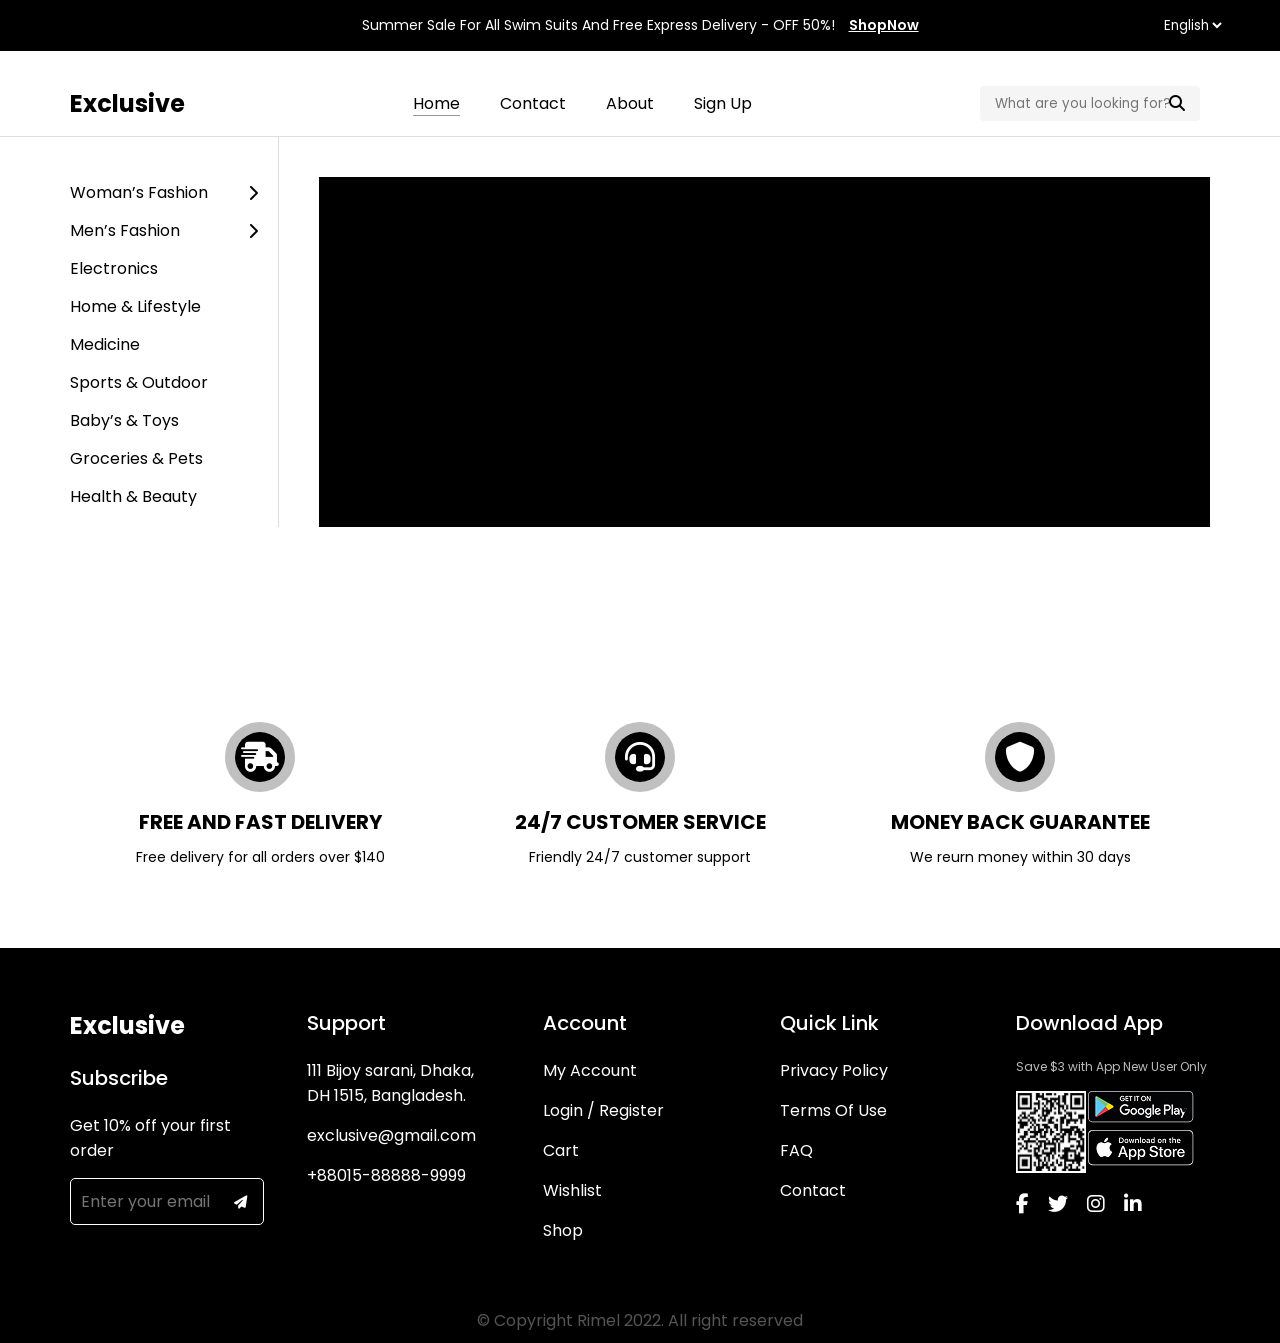
==== index.html @ 8e1d3680 "hero" ====
<!DOCTYPE html>
<html lang="en">
<head>
    <meta charset="UTF-8">
    <meta name="viewport" content="width=device-width, initial-scale=1.0">
    <title>E-Commerce</title>
    <link rel="stylesheet" href="home/home.css">
    <!-- header , footer -->
    <link rel="stylesheet" href="../header/header.css">
    <link rel="stylesheet" href="../footer/footer.css">
    <!-- Font  -->
    <link rel="preconnect" href="https://fonts.googleapis.com">
    <link rel="preconnect" href="https://fonts.gstatic.com" crossorigin>
    <link
        href="https://fonts.googleapis.com/css2?family=Poppins:ital,wght@0,100;0,200;0,300;0,400;0,500;0,600;0,700;0,800;0,900;1,100;1,200;1,300;1,400;1,500;1,600;1,700;1,800;1,900&display=swap"
        rel="stylesheet">
    <!-- font awesome  -->
    <link rel="stylesheet" href="https://cdnjs.cloudflare.com/ajax/libs/font-awesome/6.5.0/css/all.min.css">
</head>
<body>
    <div id="header"></div>

    <section id="hero">
        <div class="container">
            <ul class="side">
                <li><a href="#">Woman’s Fashion<i class="fas fa-chevron-right"></i></a></li>
                <li><a href="#">Men’s Fashion<i class="fas fa-chevron-right"></i></a></li>
                <li><a href="#">Electronics</a></li>
                <li><a href="#">Home & Lifestyle</a></li>
                <li><a href="#">Medicine</a></li>
                <li><a href="#">Sports & Outdoor</a></li>
                <li><a href="#">Baby’s & Toys</a></li>
                <li><a href="#">Groceries & Pets</a></li>
                <li><a href="#">Health & Beauty</a></li>
            </ul>
            <div class="hero-image">
                <div class="hero-slider" id="hero-slider"></div>
                <div class="hero-dots" id="hero-dots">
                    <!-- <span class="dot active"></span>
                    <span class="dot"></span>
                    <span class="dot"></span>
                    <span class="dot"></span>
                    <span class="dot"></span> -->
                </div>
            </div>
        </div>
    </section>







    <section id="features">
        <div class="container">
            <div class="feature">
                <div class="feature-image">
                    <i class="fa-solid fa-truck-fast"></i>
                </div>
                <div class="feature-text">
                    <h4>FREE AND FAST DELIVERY</h4>
                    <p>Free delivery for all orders over $140</p>
                </div>
            </div>
            <div class="feature">
                <div class="feature-image">
                    <i class="fa-solid fa-headset"></i>
                </div>
                <div class="feature-text">
                    <h4>24/7 CUSTOMER SERVICE</h4>
                    <p>Friendly 24/7 customer support</p>
                </div>
            </div>
            <div class="feature">
                <div class="feature-image">
                    <i class="fa-solid fa-shield"></i>
                </div>
                <div class="feature-text">
                    <h4>MONEY BACK GUARANTEE</h4>
                    <p>We reurn money within 30 days</p>
                </div>
            </div>
        </div>
    </section>

    <div id="footer"></div>
    
    <script src="home/home.js"></script>
    <!-- header , footer -->
    <script src="js/components.js"></script>
</body>
</html>
---- home/home.css ----
* {
    padding: 0;
    margin: 0;
    box-sizing: border-box;
    font-family: "Poppins", sans-serif;
}
.container {
    padding: 0 15px;
    margin: 0 auto;
}
/* small  */
@media (min-width:768px) {
    .container {
        width: 750px;
    }
}
/* medium  */
@media (min-width:992px) {
    .container {
        width: 970px;
    }
}
/* large  */
@media (min-width:1200px) {
    .container {
        width: 1170px;
    }
}


/* hero =========================================================================  */

#hero .container{
    display: flex;
    padding-bottom: 100px;
}

/* side  */

#hero .container .side{
    list-style: none;
    padding-top: 30px;
    padding-right:70px ;
    border-right: 1px solid #ddd;
    position: relative;
}
#hero .container .side li{
    margin: 13px 0;
}
#hero .container .side a{
    text-decoration: none;
    color: #000;
    display: flex;
    align-items: center;
}
#hero .container .side a i{
    position: absolute;
    right: 20px;
}#hero .container .side a:hover{
    color: #DB4444;
}

/* image  */

#hero .container .hero-image{
    flex: 1;
    margin-left:40px ;
    margin-top:40px ;
    position: relative;
    overflow: hidden;
    background: #000;
}
#hero .container .hero-image .hero-slider{
    display: flex;
    transition: transform 1s ease;
    height: 350px;
}
#hero .container .hero-image .hero-slider .hero-slide{
    min-width: 100%;
    position: relative;
    display: flex;
    align-items: center;
    justify-content: space-between;
    padding: 40px 60px;
    overflow: hidden;
}
#hero .container .hero-image .hero-slider .hero-slide img{
    position: absolute;
    right: 0;
    top: 0;
    height: 100%;
    width: 55%;
}
.hero-slide-content {
    color: #fff;
    max-width: 45%;
}
.hero-slide-content .brand {
    font-size: 14px;
    margin-bottom: 16px;
}
.hero-slide-content h2 {
    font-size: 42px;
    font-weight: 600;
    line-height: 1.2;
    margin-bottom: 24px;
}
.hero-slide-content a {
    display: inline-flex;
    align-items: center;
    gap: 8px;
    color: #fff;
    text-decoration: none;
    font-size: 16px;
    border-bottom: 2px solid #fff;
    padding-bottom: 4px;
    transition: opacity 0.2s;
}
.hero-slide-content a:hover {
    opacity: 0.8;
}
/* dots  */
#hero .container .hero-image .hero-dots{
    display: flex;
    position: absolute;
    bottom: 16px;
    left: 50%;
    transform: translateX(-50%);
}
#hero .container .hero-image .hero-dots span{
    display: block;
    width: 12px;
    height: 12px;
    background-color: #aaa;
    border-radius: 50%;
    margin: 0 5px;
    cursor: pointer;
}
#hero .container .hero-image .hero-dots span.active{
    transform: scale(1.2);
    background-color: #DB4444;
    border: 2px solid #fff;
}
@media (max-width: 992px) {
    .side {
        display: none;
    }
    #hero .container .hero-image{
        margin-left: 0;
    }
}

@media (max-width: 768px) {
    .hero-slide-content h2 {
        font-size: 28px;
    }
}



/* features ========================================================== */
#features .container {
    display: flex;
    justify-content: space-around;
    align-items: center;
    flex-wrap: wrap;
    padding-top: 60px;
    padding-bottom: 60px;
}

#features .container .feature {
    flex-basis: 310px;
    text-align: center;
    padding: 20px;
    border-radius: 5px;
    min-width: 301px;
}

#features .container .feature .feature-image {
    background-color: #000;
    width: 50px;
    height: 50px;
    margin: 25px auto;
    border-radius: 50%;
    display: flex;
    justify-content: center;
    align-items: center;
    outline: 10px solid rgba(47, 46, 48, 0.3);
}

#features .container .feature .feature-image i {
    font-size: 30px;
    color: #fff;
}

#features .container .feature .feature-text h4 {
    font-size: 20px;
    margin: 10px 0;
}

#features .container .feature .feature-text p {
    font-size: 14px;
}

@media (max-width:992px) {
    #features .container .feature {
        margin-bottom: 40px;
    }
}

@media (max-width:768px) {
    #features .container {
        flex-direction: column;
    }

    #features .container .feature {
        flex-basis: 200px;
        padding: 0;
    }
}
---- header/header.css ----
header{
    border-bottom: 1px solid #ddd ;
}
header .top {
    background-color: #000;
    color: #fff;
}
header .top .container{
    display: flex;
    align-items: center;
    justify-content: center;
    padding: 15px 0;
    position: relative;
}
header .top .container p{
    font-size: 14px;
}
header .top .container p a{
    color: #fff;
    font-weight: 600;
    margin-left: 10px;
}
header .top .container select{
    position: absolute;
    right: 0;
    color: #fff;
    background-color: transparent;
    border: none;
    outline: none;
    cursor: pointer;
}
header .top .container select option{
    color: #000;
}

/* bottom head  */

header .head .container{
    display: flex;
    justify-content: space-between;
    align-items: center;
    margin-top: 35px ;
    margin-bottom: 15px ;
}
header .head .container .logo{
    font-size: 24px;
    font-weight: 700;
    text-decoration: none;
    color: #000;
}

/* nav  */

header .head .container nav ul{
    display: flex;
    list-style: none;
}
header .head .container nav ul li a{
    margin: 0 20px;
    color: #000;
    text-decoration: none;
}
header .head .container nav ul li a:hover{
    color: #DB4444;
}
header .head .container nav ul li a.active{
    border-bottom: 1px solid #999;
}

/* items  */

header .head .container .items{
    display: flex;
    align-items: center;
}

header .head .container .items .search{
    display: flex;
    align-items: center;
    background-color: #f5f5f5;
    border-radius: 4px;
    padding: 5px 15px;
    width: 220px;
    margin-right: 10px;
}
header .head .container .items .search input{
    background-color: transparent;
    border: none;
    outline: none;
    width: 100%;
}
header .head .container .items .search a{
    color: #000;
}

header .head .container .items .head-icons{
    display: flex;
    align-items: center;
}
header .head .container .items .head-icons a{
    text-decoration: none;
}
header .head .container .items .head-icons i{
    color: #000;
    margin-left: 20px;
    font-size: 20px;
    cursor: pointer;
}
header .head .container .items .head-icons i:hover{
    color: #DB4444;
}
header .head .container .items .head-icons span{
    display: block;
    width: 15px;
    height: 15px;
    background-color: #DB4444;
    border-radius: 50%;
    font-size: 12px;
    color: #fff;
    text-align: center;
    line-height: 15px;
    position: absolute;
    top: -8px;
    right: -8px;
}
header .head .container .items .head-icons .favorite-icon{
    position: relative;
}
header .head .container .items .head-icons .cart-icon{
    position: relative;
}
header .head .container .items .head-icons .profile-icon{
    position: relative;
}
header .head .container .items .head-icons .profile-icon .profile-dropdown{
    display: none;
    background-color:rgba(0, 0, 0, 0.65);
    backdrop-filter: blur(4px);
    position: absolute;
    top: 100%;
    right: 0px;
    width: 250px;
    padding: 20px 0;
    border-radius: 10px;
    z-index: 5;
}
header .head .container .items .head-icons .profile-icon:hover .profile-dropdown{
    display: block;
}
header .head .container .items .head-icons .profile-icon > a i{
    height: 40px;
    width: 40px;
    display: flex;
    justify-content: center;
    align-items: center;
}
header .head .container .items .head-icons .profile-icon:hover > a i , header .head .container .items .head-icons .profile-icon > a.active i {
    color: #fff;
    background-color: #DB4444;
    border-radius: 50%;
    font-size:15px;
}
header .head .container .items .head-icons .profile-icon .profile-dropdown a{
    display: flex;
    align-items: center;
    color: #fff;
    font-size: 14px;
    padding: 10px 16px;
}
header .head .container .items .head-icons .profile-icon .profile-dropdown a:hover{
    background: rgba(255, 255, 255, 0.1);
}
header .head .container .items .head-icons .profile-icon .profile-dropdown a i{
    color: #fff;
    margin-right: 10px;
}

/* phone  */

header .phone{
    position: relative;
}
header .hamburger {
    display: none;
    background: none;
    border: none;
    font-size: 22px;
    cursor: pointer;
    color: #333;
    margin-left: 10px;
}
header .mobile-menu{
    display: none;
    position: absolute;
    right: 0;
    background-color: rgba(0, 0, 0, 0.7);
    backdrop-filter: blur(4px);
    border-radius: 10px;
    padding: 16px 0px;
    z-index: 5;
}
header .mobile-menu li:hover{
    background: rgba(255, 255, 255, 0.1);
}
header .mobile-menu ul{
    list-style: none;
}
header .mobile-menu ul li a{
    padding: 0 20px;
    color: #fff;
    font-weight: 300;
    text-decoration: none;
}
header .mobile-menu.open {
    display: block;
}

@media (max-width:992px) {
    header .head .container nav ul li a{
        margin: 0 10px;
        font-size: 14px;
    }
    header .head .container .items .search{
        width: 160px;
    }
}
@media (max-width:768px) {
    header .head .container {
        margin-top: 20px;
        margin-bottom: 10px;
    }
    header .head .container nav {
        display: none;
    }

    header .head .container .items .search {
        display: none;
    }

    header .hamburger {
        display: block;
    }

    header .top #language {
    display: none;
    } 
}
@media (max-width: 600px) {
    header .top .container p {
        font-size: 12px;
        text-align: center;
    }

}
---- footer/footer.css ----
footer{
    background-color: #000;
    color: #fff;
}

footer .footer-main .container{
    padding-top:60px ;
    padding-bottom:50px ;
    display: flex;
    justify-content: space-between;
}
footer .footer-main .container .foot-box{
    width: 17%;
}
footer .footer-main .container .foot-box h3{
    font-size: 24px;
    font-weight: 700;
    margin-bottom: 20px;
}
footer .footer-main .container .foot-box h4{
    font-size: 20px;
    font-weight: 500;
    margin-bottom: 20px;
}
footer .footer-main .container .foot-box p{
    margin-bottom: 15px;
    
}
footer .footer-main .container .foot-box ul{
    list-style: none;
}
footer .footer-main .container .foot-box a{
    color: #fff;
    text-decoration: none;
}
footer .footer-main .container .foot-box li{
    margin-bottom: 15px;
}
footer .footer-main .container .foot-box .app-save{
    font-size: 12px;
    color: #bbb;
}

footer .footer-main .container .foot-box .subscribe-box{
    width: 100%;
    border: 1px solid #fff;
    border-radius: 5px;
    padding: 10px;
}
footer .footer-main .container .foot-box .subscribe-box input{
    background-color: transparent;
    width: 87%;
    border: none;
    outline: none;
    color: #fff;
    font-size: 16px;
}
footer .footer-main .container .foot-box .subscribe-box button{
    background-color: transparent;
    color: #fff;
    border: none;
    outline: none;
    cursor: pointer;
}

footer .footer-main .container .foot-box .app-download{
    display: flex;
    /* justify-content: space-between; */
    margin-bottom: 20px;
}
footer .footer-main .container .foot-box .app-download > img{
    margin-right: 2px;
    width: 70px;
}
footer .footer-main .container .foot-box .foot-icon i{
    font-size: 20px;
    margin-right:15px ;
}

footer .footer-bottom .container{
    text-align: center;
    padding-bottom: 10px;
    color: #555;
}

@media (max-width: 992px) {
    footer .footer-main .container .foot-box {
        width: 45%;
        margin-bottom: 20px;
    }
    footer .footer-main .container {
        flex-wrap: wrap;
        gap: 40px;
    }
}

@media (max-width: 450px) {
    footer .footer-main .container{
        justify-content: center;
    }
    footer .footer-main .container .foot-box {
        width: 60%;
        /* margin-bottom: 20px; */
    }
}
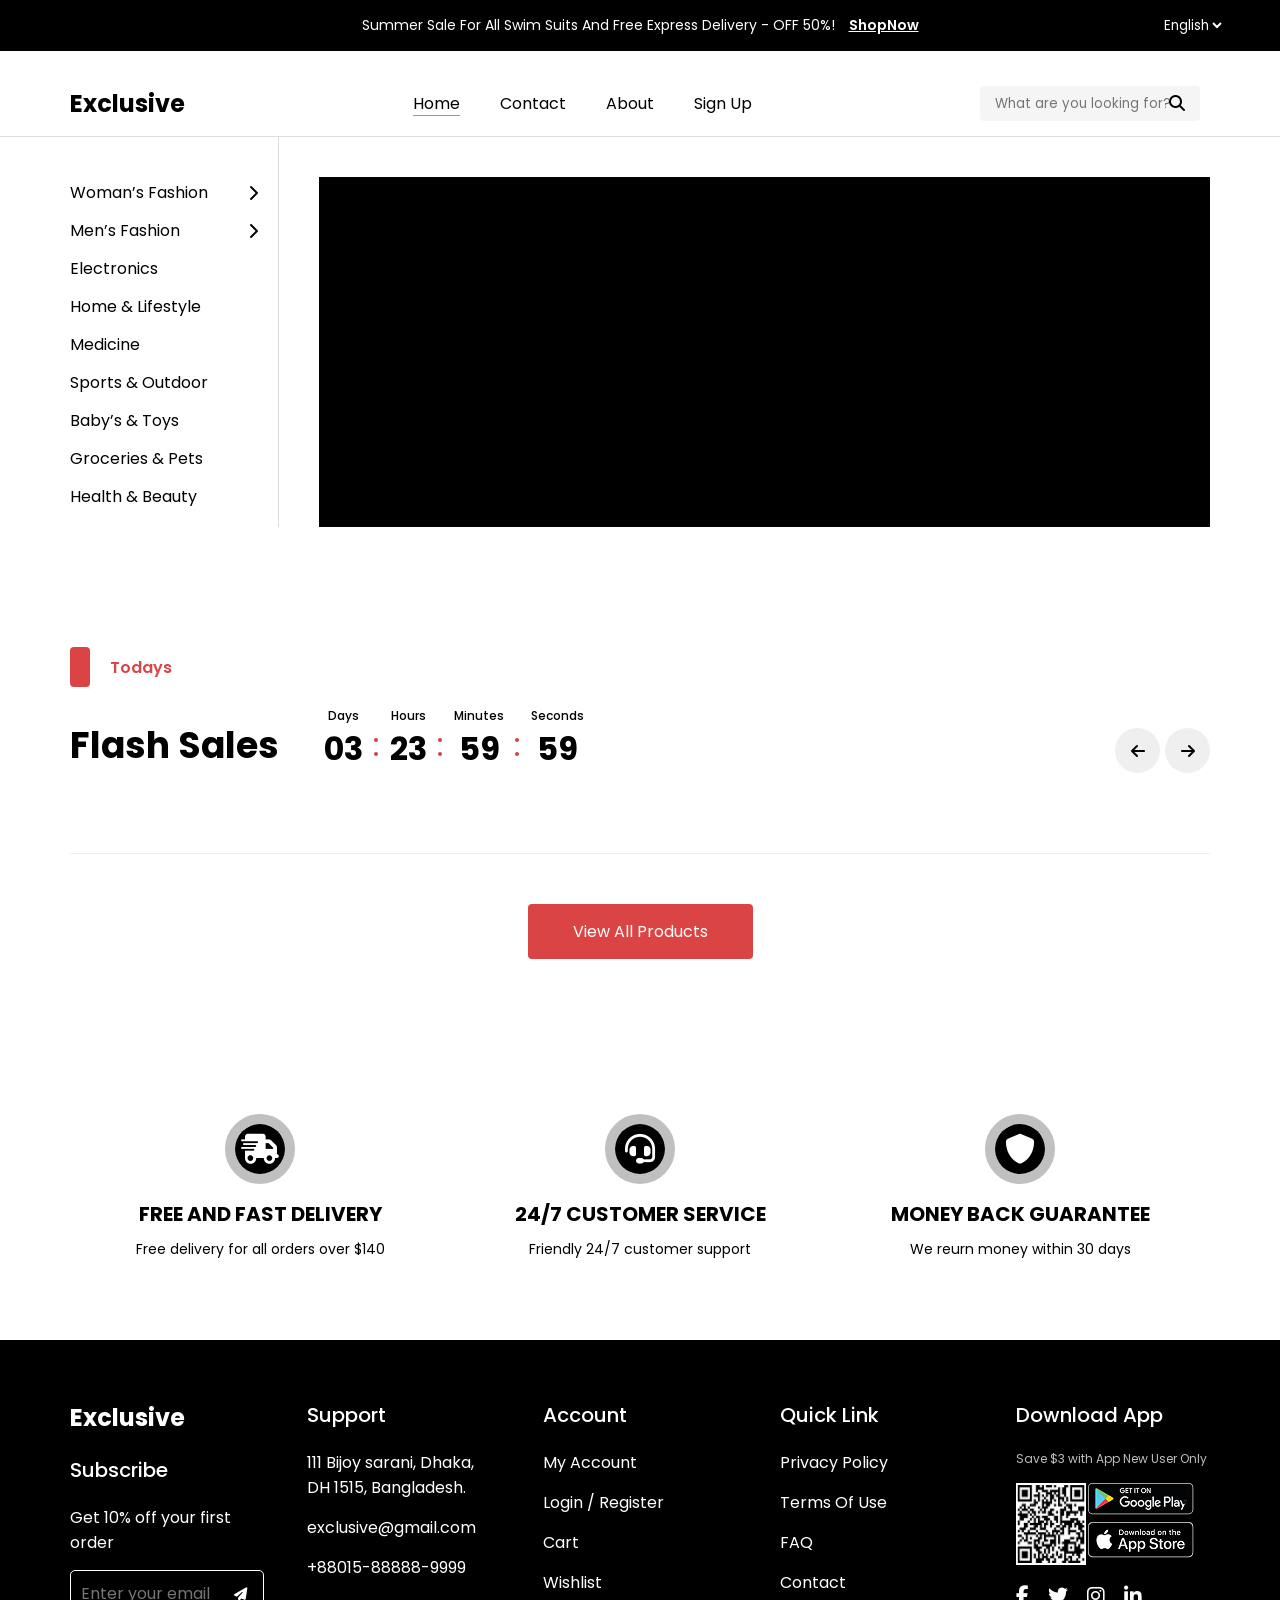
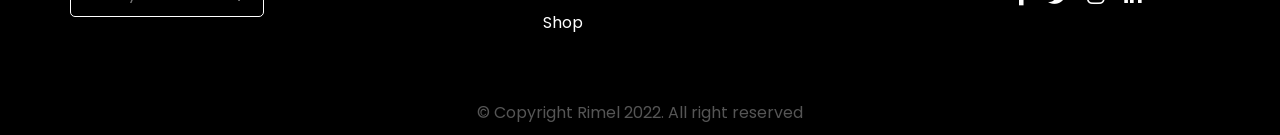
==== commit 152ab22f: "today" ====
--- a/index.html
+++ b/index.html
@@ -35,18 +35,55 @@
             </ul>
             <div class="hero-image">
                 <div class="hero-slider" id="hero-slider"></div>
-                <div class="hero-dots" id="hero-dots">
-                    <!-- <span class="dot active"></span>
-                    <span class="dot"></span>
-                    <span class="dot"></span>
-                    <span class="dot"></span>
-                    <span class="dot"></span> -->
-                </div>
+                <div class="hero-dots" id="hero-dots"></div>
             </div>
         </div>
     </section>
 
-
+    <section id="today">
+        <div class="container">
+            <div class="section-head">
+                <div class="section-tag">
+                    <span class="tag-bar"></span>
+                    <span class="tag-text">Todays</span>
+                </div>
+                <div class="section-title">
+                    <h2>Flash Sales</h2>
+                    <div class="time">
+                        <div class="time-block">
+                            <span class="label">Days</span>
+                            <span class="value" id="days">04</span>
+                        </div>
+                        <span class="colon">:</span>
+                        <div class="time-block">
+                            <span class="label">Hours</span>
+                            <span class="value" id="hours">24</span>
+                        </div>
+                        <span class="colon">:</span>
+                        <div class="time-block">
+                            <span class="label">Minutes</span>
+                            <span class="value" id="minutes">60</span>
+                        </div>
+                        <span class="colon">:</span>
+                        <div class="time-block">
+                            <span class="label">Seconds</span>
+                            <span class="value" id="seconds">60</span>
+                        </div>
+                    </div>
+                    <div class="arrows">
+                        <button class="arrow-btn prev"><i class="fas fa-arrow-left"></i></button>
+                        <button class="arrow-btn next"><i class="fas fa-arrow-right"></i></button>
+                    </div>
+                </div>
+            </div>
+            <div class="products-wrapper">
+                <div class="products-slider"></div>
+            </div>
+            <div class="view-all">
+                <a href="#" class="btn-view-all">View All Products</a>
+            </div>
+        </div>
+    </section>
 
 
 
--- a/home/home.css
+++ b/home/home.css
@@ -26,13 +26,23 @@
         width: 1170px;
     }
 }
+:root{
+    --main-color: #DB4444;
+}
+
+/* #header {
+    position: sticky;
+    top: 0;
+    z-index: 1000;
+    background: #fff;
+} */
 
 
 /* hero =========================================================================  */
 
 #hero .container{
     display: flex;
-    padding-bottom: 100px;
+    padding-bottom: 60px;
 }
 
 /* side  */
@@ -57,7 +67,7 @@
     position: absolute;
     right: 20px;
 }#hero .container .side a:hover{
-    color: #DB4444;
+    color:var(--main-color);
 }
 
 /* image  */
@@ -138,7 +148,7 @@
 }
 #hero .container .hero-image .hero-dots span.active{
     transform: scale(1.2);
-    background-color: #DB4444;
+    background-color: var(--main-color);
     border: 2px solid #fff;
 }
 @media (max-width: 992px) {
@@ -157,6 +167,235 @@
 }
 
 
+/* todays ============================================ */
+#today .container{
+    padding-top: 60px;
+    padding-bottom: 60px;
+}
+
+.section-head .section-tag{
+    display: flex;
+    align-items: center;
+    margin-bottom: 20px;
+}
+.section-head .section-tag .tag-bar{
+    display: block;
+    width: 20px;
+    height: 40px;
+    background-color: var(--main-color);
+    border-radius: 4px;
+    margin-right: 20px;
+}
+.section-head .section-tag .tag-text{
+    color: var(--main-color);
+    font-weight: 600;
+}
+
+/* head row  */
+.section-head .section-title{
+    display: flex;
+    align-items: flex-end;
+    gap: 45px;
+}
+.section-head .section-title h2{
+    font-size: 36px;
+    width: 600;
+}
+
+#today .container .section-head .section-title .time{
+    display: flex;
+    align-items: flex-end;
+}
+#today .container .section-head .section-title .time .time-block{
+    display: flex;
+    flex-direction: column;
+    align-items: center;
+}
+#today .container .section-head .section-title .time .time-block .label{
+    font-size: 12px;
+    font-weight: 500;
+}
+#today .container .section-head .section-title .time .time-block .value{
+    font-size: 32px;
+    font-weight: 700;
+}
+#today .container .section-head .section-title .time .colon{
+    color: var(--main-color);
+    font-size: 32px;
+    margin: 0 10px;
+    margin-bottom: 4px;
+}
+
+.section-head .section-title .arrows{
+    margin-left: auto;
+    display: flex;
+    gap: 5px;
+}
+.section-head .section-title .arrows button{
+    height: 45px;
+    width: 45px;
+    border-radius: 50%;
+    border: none;
+    outline: none;
+    cursor: pointer;
+    font-size: 16px;
+    display: inline-flex;
+    align-items: center;
+    justify-content: center;
+    transition: background 0.2s;
+}
+.section-head .section-title .arrows button:hover{
+    background-color: var(--main-color);
+    color: #fff;
+}
+
+/* images  */
+
+
+#today .container .products-wrapper{
+    overflow: hidden;
+    border-bottom: 1px solid #eee;
+    padding-bottom: 40px;
+    margin-bottom: 40px;
+}
+#today .container .products-wrapper .products-slider{
+    display: flex;
+    gap: 20px;
+    margin-top: 40px;
+    transition: transform 0.3s ease;
+}
+#today .container .products-wrapper .products-slider .product-card{
+    min-width: calc((100% - 80px) / 4);
+    cursor: pointer;
+}
+
+#today .container .products-wrapper .products-slider .product-card .product-image{
+    position: relative;
+    overflow: hidden;
+    height: 250px;
+    width: 100%;
+}
+#today .container .products-wrapper .products-slider .product-card .product-image img{
+    border-radius: 4px;
+    height: 100%;
+    width: 100%;
+}
+#today .container .products-wrapper .products-slider .product-card .product-image .icon{
+    position: absolute;
+    top: 10px;
+    left: 10px;
+    display: flex;
+    justify-content: space-between;
+    align-items: flex-start;
+    width: 100%;
+}
+#today .container .products-wrapper .products-slider .product-card .product-image .icon .discount{
+    background-color: var(--main-color);
+    color: #fff;
+    padding: 4px 12px;
+    border-radius: 4px;
+}
+#today .container .products-wrapper .products-slider .product-card .product-image .icon .product-icon{
+    margin-right: 20px;
+    display: flex;
+    flex-direction: column;
+    gap: 10px;
+}
+#today .container .products-wrapper .products-slider .product-card .product-image .icon .product-icon button{
+    font-size: 16px;
+    width: 35px;
+    height: 35px;
+    border-radius: 50%;
+    border: none;
+    outline: none;
+    cursor: pointer;
+    transition: background 0.2s, color 0.2s;
+}
+#today .container .products-wrapper .products-slider .product-card .product-image .icon .product-icon button:hover {
+    background: #DB4444;
+    color: #fff;
+}
+#today .container .products-wrapper .products-slider .product-card .product-image .add-to-cart{
+    position: absolute;
+    bottom: -40px;
+    left: 0;
+    width: 100%;
+    border: none;
+    background-color: #000;
+    color: #fff;
+    height: 40px;
+    cursor: pointer;
+    border-radius: 0 0 4px 4px ;
+    transition: 0.5s;
+}
+#today .container .products-wrapper .products-slider .product-card .product-image:hover .add-to-cart{
+    bottom: 0px;
+}
+
+/* info  */
+#today .container .products-wrapper .products-slider .product-card .product-info h3{
+    font-size: 16px;
+    font-weight: 500;
+    margin: 10px 0;
+}
+#today .container .products-wrapper .products-slider .product-card .product-info .price{
+    margin-bottom: 10px;
+}
+#today .container .products-wrapper .products-slider .product-card .product-info .price span{
+    font-size: 16px;
+    font-weight: 500;
+}
+#today .container .products-wrapper .products-slider .product-card .product-info .price span.now{
+    color: var(--main-color);
+}
+#today .container .products-wrapper .products-slider .product-card .product-info .price span.before{
+    color: #999;
+    text-decoration: line-through;
+    margin-left: 10px;
+}
+
+#today .container .products-wrapper .products-slider .product-card .product-info .rate i{
+    color: #FFAD33;
+}
+#today .container .products-wrapper .products-slider .product-card .product-info .rate span{
+    font-size: 14px;
+    font-weight: 600;
+    color: #777;
+    margin-left: 10px;
+}
+
+/* button  */
+#today .container .view-all{
+    display: flex;
+    justify-content: center;
+    margin-top: 50px;
+}
+#today .container .view-all a{
+    color: #fff;
+    background-color: var(--main-color);
+    text-decoration: none;
+    padding: 15px 45px;
+    border-radius: 4px;
+}
+#today .container .view-all a:hover {
+    background-color: #c03333;
+}
+
+@media (max-width: 992px) {
+    #today .container .products-wrapper .products-slider .product-card {
+        min-width: calc((100% - 40px) / 2);
+    }
+}
+@media (max-width: 576px) {
+    #today .container .section-head .section-title {
+        flex-wrap: wrap;
+        gap: 20px;
+    }
+
+    #today .container .products-wrapper .products-slider .product-card {
+        min-width: 100%;
+    }
+}
 
 /* features ========================================================== */
 #features .container {
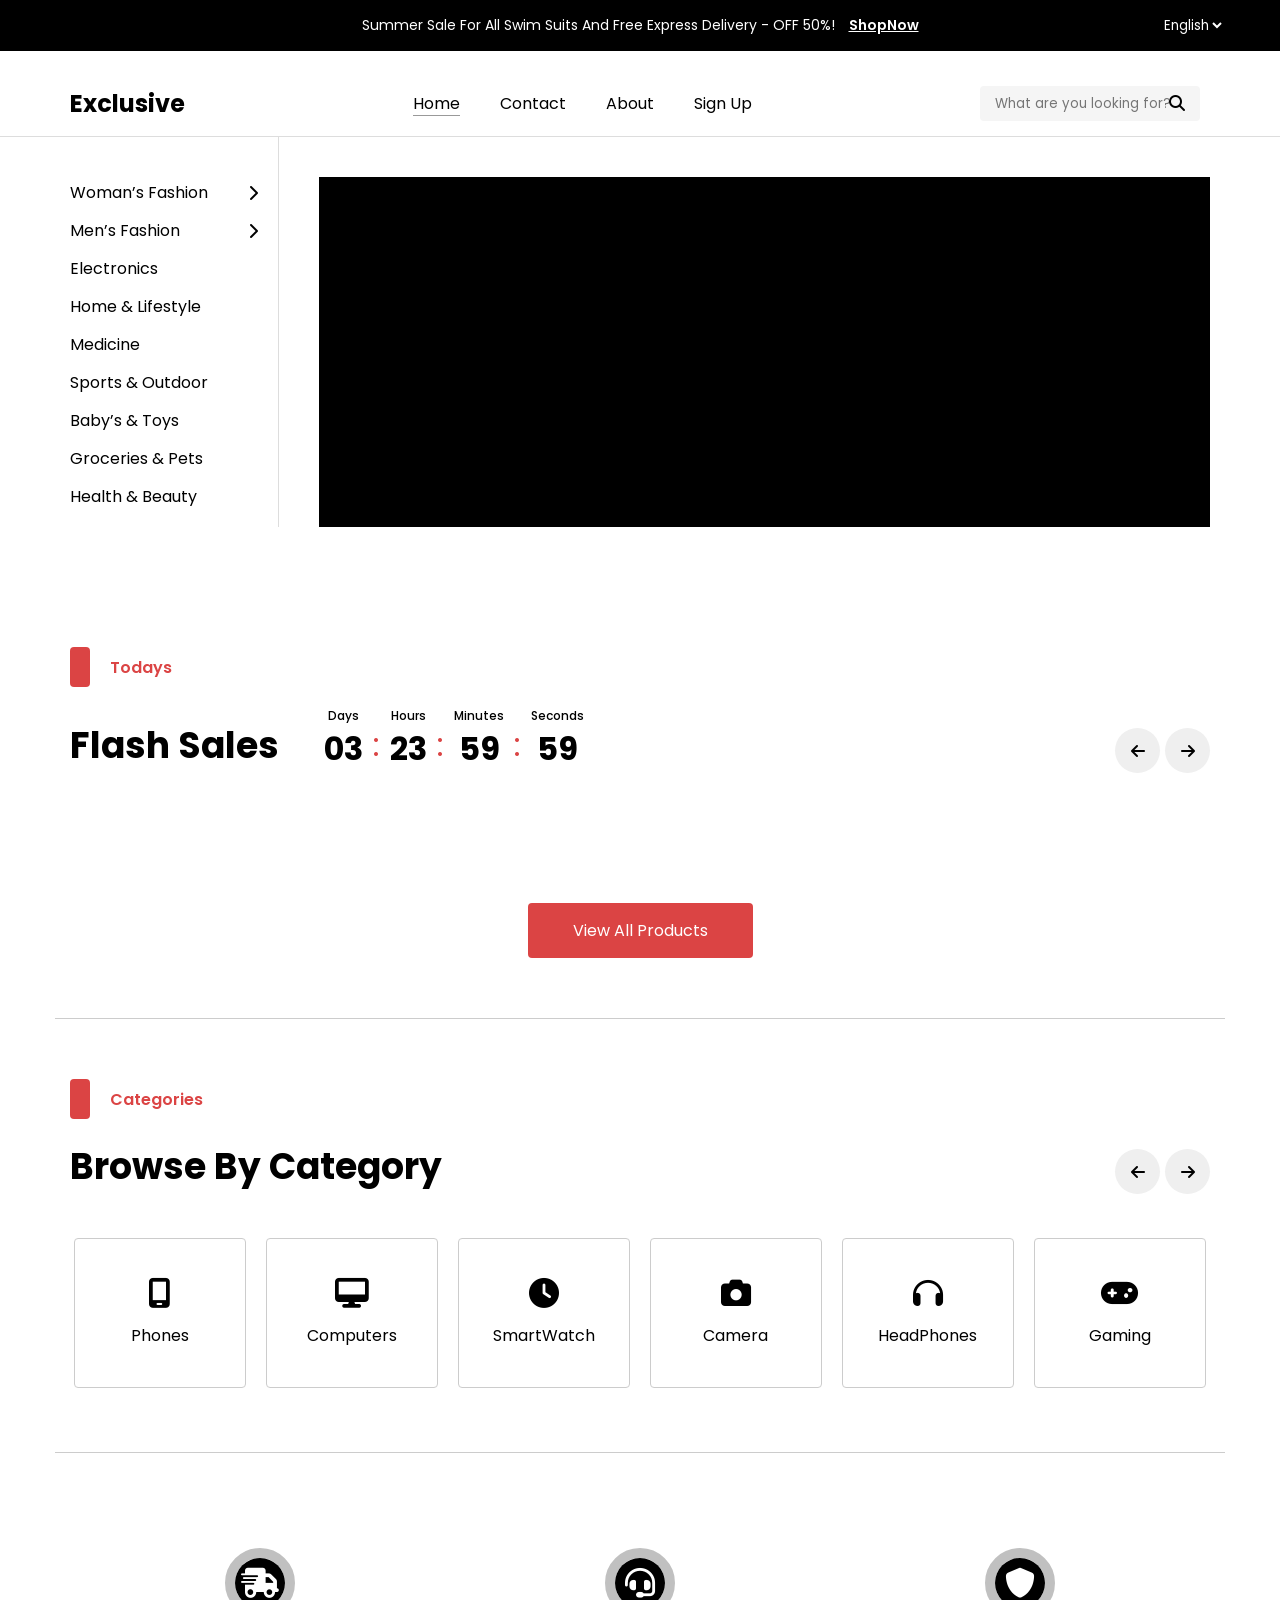
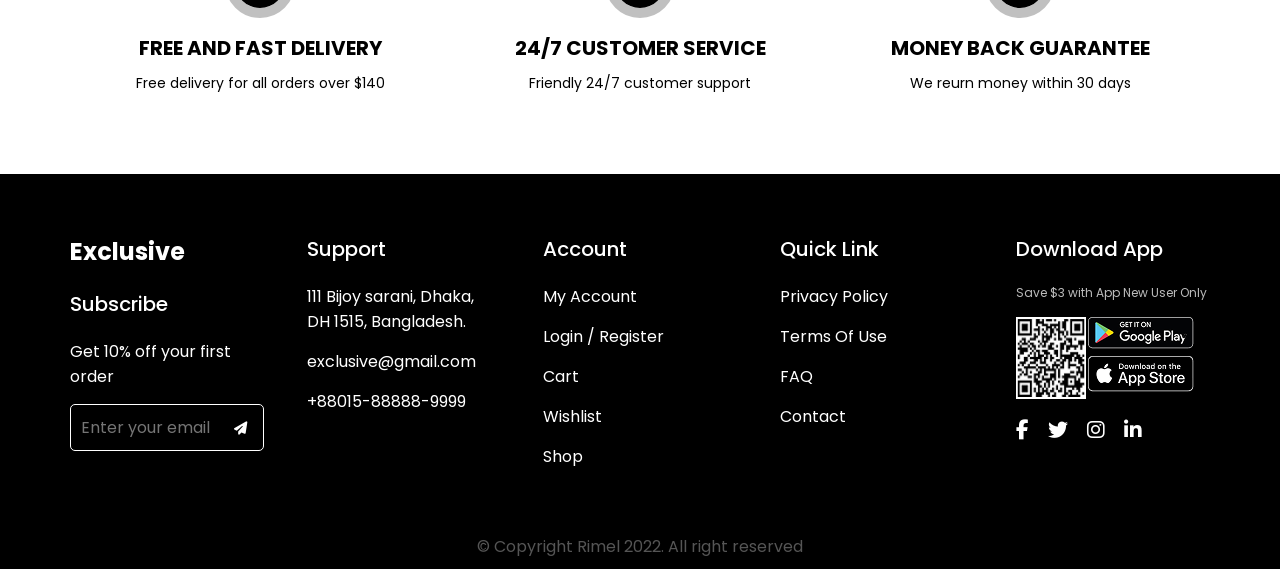
==== commit 35a11193: "Categories" ====
--- a/index.html
+++ b/index.html
@@ -85,7 +85,51 @@
         </div>
     </section>
 
-
+    <section id="Categories">
+        <div class="container">
+            <div class="section-head">
+                <div class="section-tag">
+                    <span class="tag-bar"></span>
+                    <span class="tag-text">Categories</span>
+                </div>
+                <div class="section-title">
+                    <h2>Browse By Category</h2>
+                    <div class="arrows">
+                        <button class="arrow-btn prev"><i class="fas fa-arrow-left"></i></button>
+                        <button class="arrow-btn next"><i class="fas fa-arrow-right"></i></button>
+                    </div>
+                </div>
+            </div>
+            <div class="categories-wrapper">
+                <div class="categories-slider">
+                    <!-- <div class="category-card">
+                        <i class="fa-regular fa-mobile"></i>
+                        <p>Phones</p>
+                    </div>
+                    <div class="category-card">
+                        <i class="fa-regular fa-desktop"></i>
+                        <p>Computers</p>
+                    </div>
+                    <div class="category-card">
+                        <i class="fa-regular fa-clock"></i>
+                        <p>SmartWatch</p>
+                    </div>
+                    <div class="category-card active">
+                        <i class="fa-regular fa-camera"></i>
+                        <p>Camera</p>
+                    </div>
+                    <div class="category-card">
+                        <i class="fa-regular fa-headphones"></i>
+                        <p>HeadPhones</p>
+                    </div>
+                    <div class="category-card">
+                        <i class="fa-regular fa-gamepad"></i>
+                        <p>Gaming</p>
+                    </div> -->
+                </div>
+            </div>
+        </div>
+    </section>
 
 
 
--- a/home/home.css
+++ b/home/home.css
@@ -171,6 +171,7 @@
 #today .container{
     padding-top: 60px;
     padding-bottom: 60px;
+    border-bottom: 1px solid #ccc;
 }
 
 .section-head .section-tag{
@@ -254,7 +255,6 @@
 
 #today .container .products-wrapper{
     overflow: hidden;
-    border-bottom: 1px solid #eee;
     padding-bottom: 40px;
     margin-bottom: 40px;
 }
@@ -397,6 +397,56 @@
     }
 }
 
+/* categories ========================================================== */
+
+#Categories .container {
+    padding-top: 60px;
+    padding-bottom: 60px;
+    border-bottom: 1px solid #ccc;
+}
+#Categories .container .categories-wrapper{
+    overflow: hidden;
+    padding: 4px;
+}
+#Categories .container .categories-wrapper .categories-slider{
+    display: flex;
+    gap: 20px;
+    margin-top: 40px;
+    transition: transform 0.3s ease;
+}
+#Categories .container .categories-wrapper .categories-slider .category-card{
+    min-width: calc((100% - 100px) / 6);
+    cursor: pointer;
+    border: 1px solid #ccc;
+    display: flex;
+    flex-direction: column;
+    justify-content: center;
+    align-items: center;
+    height: 150px;
+    border-radius: 4px;
+    transition: 0.3s;
+}
+#Categories .container .categories-wrapper .categories-slider .category-card i{
+    font-size: 30px;
+    margin-bottom: 15px;
+}
+#Categories .container .categories-wrapper .categories-slider .category-card:hover{
+    background-color: var(--main-color);
+    color: #fff;
+}
+
+@media (max-width: 992px) {
+    #Categories .container .categories-wrapper .categories-slider .category-card {
+        min-width: calc((100% - 60px) / 4);
+    }
+}
+
+@media (max-width: 576px) {
+    #Categories .container .categories-wrapper .categories-slider .category-card {
+        min-width: calc((100% - 20px) / 2);
+    }
+}
+
 /* features ========================================================== */
 #features .container {
     display: flex;
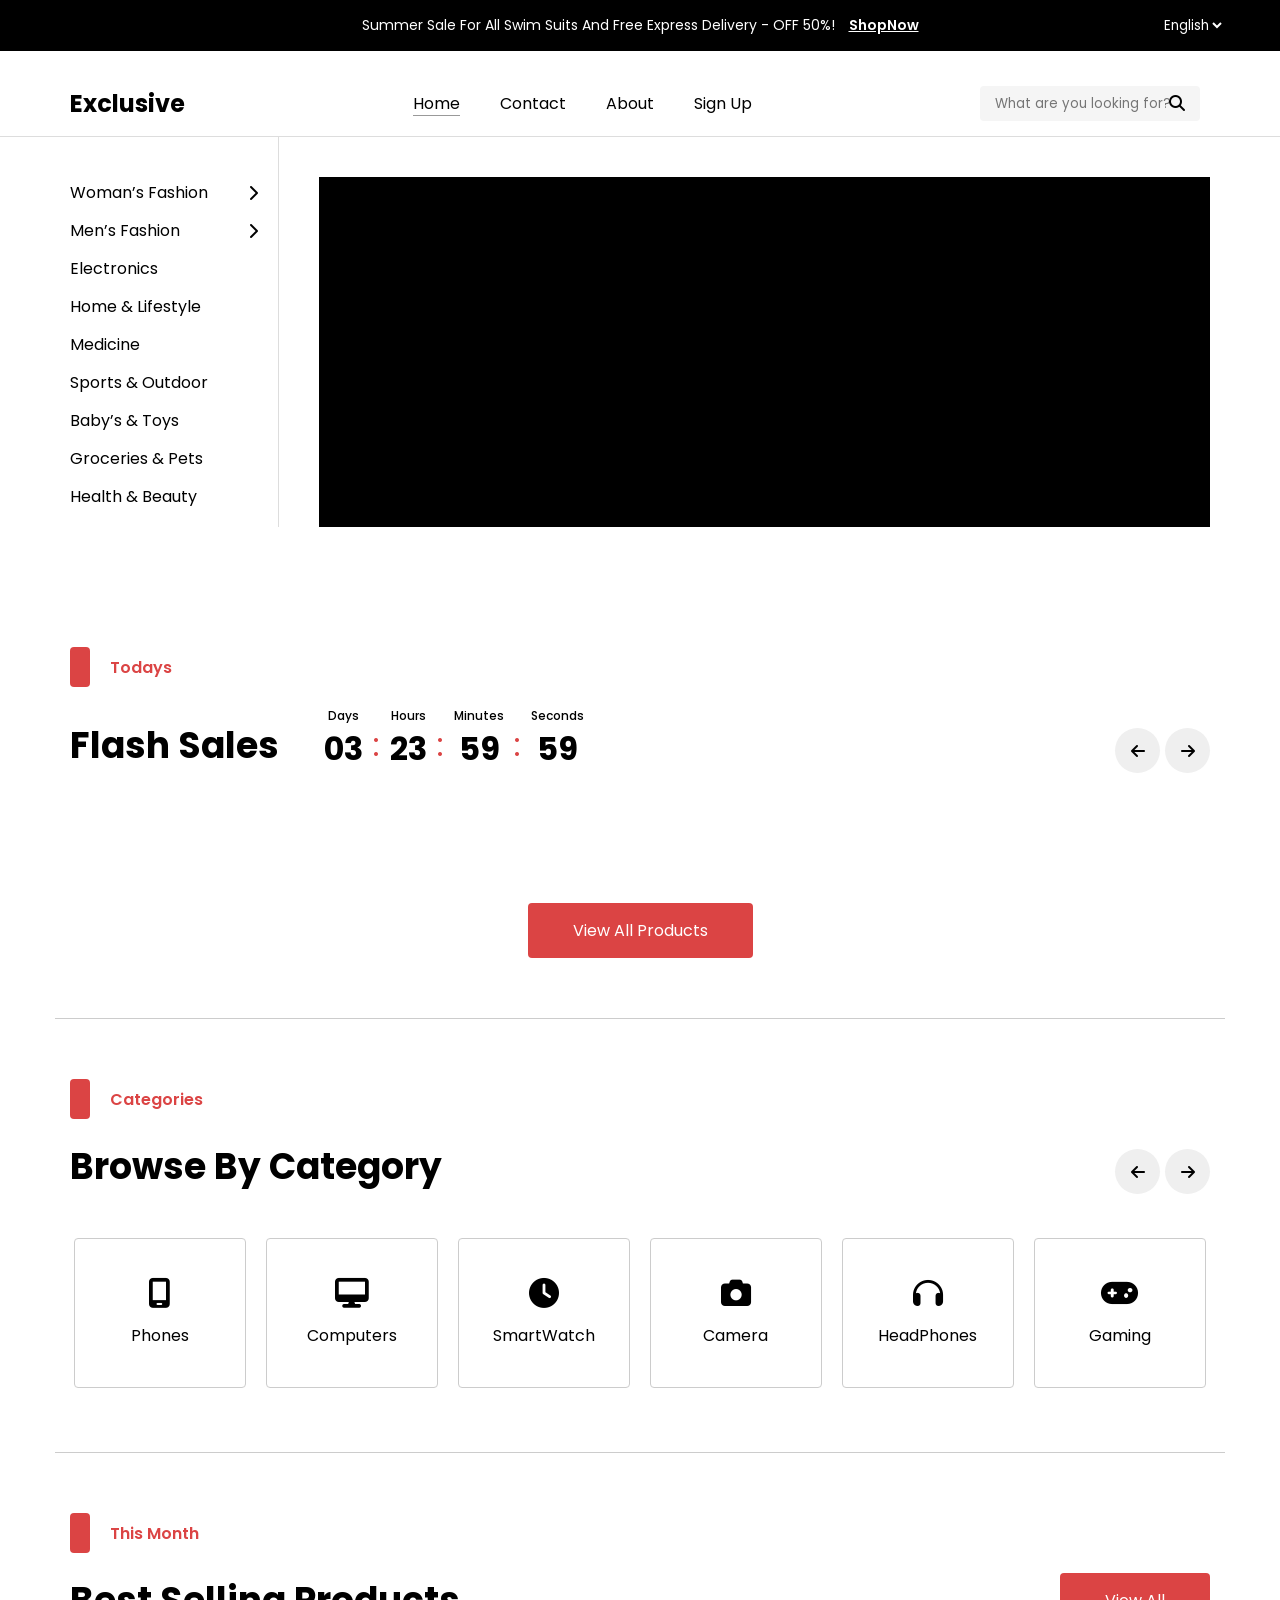
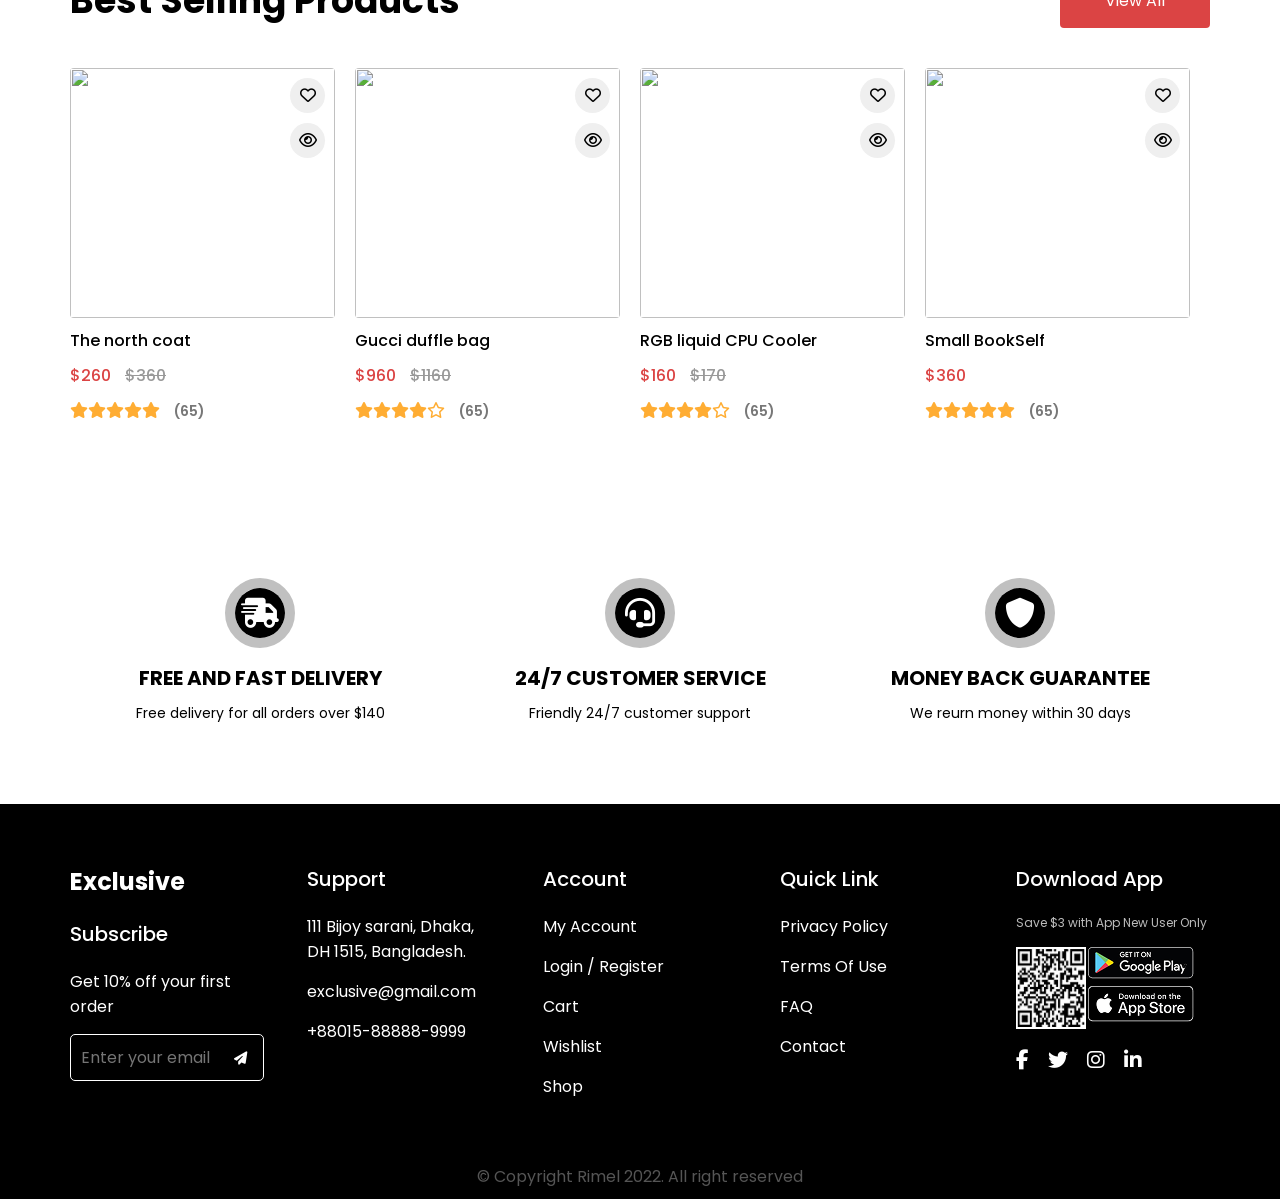
==== commit 206964dc: "month" ====
--- a/index.html
+++ b/index.html
@@ -101,36 +101,28 @@
                 </div>
             </div>
             <div class="categories-wrapper">
-                <div class="categories-slider">
-                    <!-- <div class="category-card">
-                        <i class="fa-regular fa-mobile"></i>
-                        <p>Phones</p>
-                    </div>
-                    <div class="category-card">
-                        <i class="fa-regular fa-desktop"></i>
-                        <p>Computers</p>
-                    </div>
-                    <div class="category-card">
-                        <i class="fa-regular fa-clock"></i>
-                        <p>SmartWatch</p>
-                    </div>
-                    <div class="category-card active">
-                        <i class="fa-regular fa-camera"></i>
-                        <p>Camera</p>
-                    </div>
-                    <div class="category-card">
-                        <i class="fa-regular fa-headphones"></i>
-                        <p>HeadPhones</p>
-                    </div>
-                    <div class="category-card">
-                        <i class="fa-regular fa-gamepad"></i>
-                        <p>Gaming</p>
-                    </div> -->
-                </div>
+                <div class="categories-slider"></div>
             </div>
         </div>
     </section>
 
+    <section id="month">
+        <div class="container">
+            <div class="section-head">
+                <div class="section-tag">
+                    <span class="tag-bar"></span>
+                    <span class="tag-text">This Month</span>
+                </div>
+                <div class="section-title">
+                    <h2>Best Selling Products</h2>
+                    <div class="view-all">
+                        <a href="#" class="btn-view-all">View All</a>
+                    </div>
+                </div>
+            </div>
+            <div class="month-products"></div>
+        </div>
+    </section>
 
 
     <section id="features">
--- a/home/home.css
+++ b/home/home.css
@@ -264,44 +264,44 @@
     margin-top: 40px;
     transition: transform 0.3s ease;
 }
-#today .container .products-wrapper .products-slider .product-card{
+.product-card{
     min-width: calc((100% - 80px) / 4);
     cursor: pointer;
 }
 
-#today .container .products-wrapper .products-slider .product-card .product-image{
+.product-card .product-image{
     position: relative;
     overflow: hidden;
     height: 250px;
     width: 100%;
 }
-#today .container .products-wrapper .products-slider .product-card .product-image img{
+.product-card .product-image img{
     border-radius: 4px;
     height: 100%;
     width: 100%;
 }
-#today .container .products-wrapper .products-slider .product-card .product-image .icon{
+.product-card .product-image .icon{
     position: absolute;
     top: 10px;
     left: 10px;
     display: flex;
-    justify-content: space-between;
     align-items: flex-start;
     width: 100%;
 }
-#today .container .products-wrapper .products-slider .product-card .product-image .icon .discount{
+.product-card .product-image .icon .discount{
     background-color: var(--main-color);
     color: #fff;
     padding: 4px 12px;
     border-radius: 4px;
 }
-#today .container .products-wrapper .products-slider .product-card .product-image .icon .product-icon{
+.product-card .product-image .icon .product-icon{
     margin-right: 20px;
+    margin-left: auto;
     display: flex;
     flex-direction: column;
     gap: 10px;
 }
-#today .container .products-wrapper .products-slider .product-card .product-image .icon .product-icon button{
+.product-card .product-image .icon .product-icon button{
     font-size: 16px;
     width: 35px;
     height: 35px;
@@ -311,11 +311,11 @@
     cursor: pointer;
     transition: background 0.2s, color 0.2s;
 }
-#today .container .products-wrapper .products-slider .product-card .product-image .icon .product-icon button:hover {
+.product-card .product-image .icon .product-icon button:hover {
     background: #DB4444;
     color: #fff;
 }
-#today .container .products-wrapper .products-slider .product-card .product-image .add-to-cart{
+.product-card .product-image .add-to-cart{
     position: absolute;
     bottom: -40px;
     left: 0;
@@ -328,36 +328,36 @@
     border-radius: 0 0 4px 4px ;
     transition: 0.5s;
 }
-#today .container .products-wrapper .products-slider .product-card .product-image:hover .add-to-cart{
+.product-card .product-image:hover .add-to-cart{
     bottom: 0px;
 }
 
 /* info  */
-#today .container .products-wrapper .products-slider .product-card .product-info h3{
+.product-card .product-info h3{
     font-size: 16px;
     font-weight: 500;
     margin: 10px 0;
 }
-#today .container .products-wrapper .products-slider .product-card .product-info .price{
+.product-card .product-info .price{
     margin-bottom: 10px;
 }
-#today .container .products-wrapper .products-slider .product-card .product-info .price span{
+.product-card .product-info .price span{
     font-size: 16px;
     font-weight: 500;
 }
-#today .container .products-wrapper .products-slider .product-card .product-info .price span.now{
+.product-card .product-info .price span.now{
     color: var(--main-color);
 }
-#today .container .products-wrapper .products-slider .product-card .product-info .price span.before{
+.product-card .product-info .price span.before{
     color: #999;
     text-decoration: line-through;
     margin-left: 10px;
 }
 
-#today .container .products-wrapper .products-slider .product-card .product-info .rate i{
+.product-card .product-info .rate i{
     color: #FFAD33;
 }
-#today .container .products-wrapper .products-slider .product-card .product-info .rate span{
+.product-card .product-info .rate span{
     font-size: 14px;
     font-weight: 600;
     color: #777;
@@ -370,29 +370,29 @@
     justify-content: center;
     margin-top: 50px;
 }
-#today .container .view-all a{
+.view-all a{
     color: #fff;
     background-color: var(--main-color);
     text-decoration: none;
     padding: 15px 45px;
     border-radius: 4px;
 }
-#today .container .view-all a:hover {
+.view-all a:hover {
     background-color: #c03333;
 }
 
 @media (max-width: 992px) {
-    #today .container .products-wrapper .products-slider .product-card {
+    #today .product-card {
         min-width: calc((100% - 40px) / 2);
     }
 }
 @media (max-width: 576px) {
-    #today .container .section-head .section-title {
+    .container .section-head .section-title {
         flex-wrap: wrap;
         gap: 20px;
     }
 
-    #today .container .products-wrapper .products-slider .product-card {
+    #today .product-card {
         min-width: 100%;
     }
 }
@@ -446,6 +446,42 @@
         min-width: calc((100% - 20px) / 2);
     }
 }
+
+/* month ========================================================== */
+
+#month .container{
+    padding-top: 60px;
+    padding-bottom: 60px;
+}
+#month .container .section-head .view-all{
+    display: flex;
+    margin-left: auto;
+}
+#month .container .month-products {
+    display: flex;
+    gap: 20px;
+    margin-top: 40px;
+    overflow: hidden;
+}
+/* #month .container .month-products .discount{
+    display: none;
+} */
+@media (max-width: 992px) {
+    #month .month-products {
+        flex-wrap: wrap;
+    }
+    #month .product-card {
+        width: calc((100% - 40px) / 2);
+        min-width: unset;
+    }
+}
+@media (max-width: 576px) {
+    #month .product-card {
+        width: 100%;
+        min-width: unset;
+    }
+}
+
 
 /* features ========================================================== */
 #features .container {
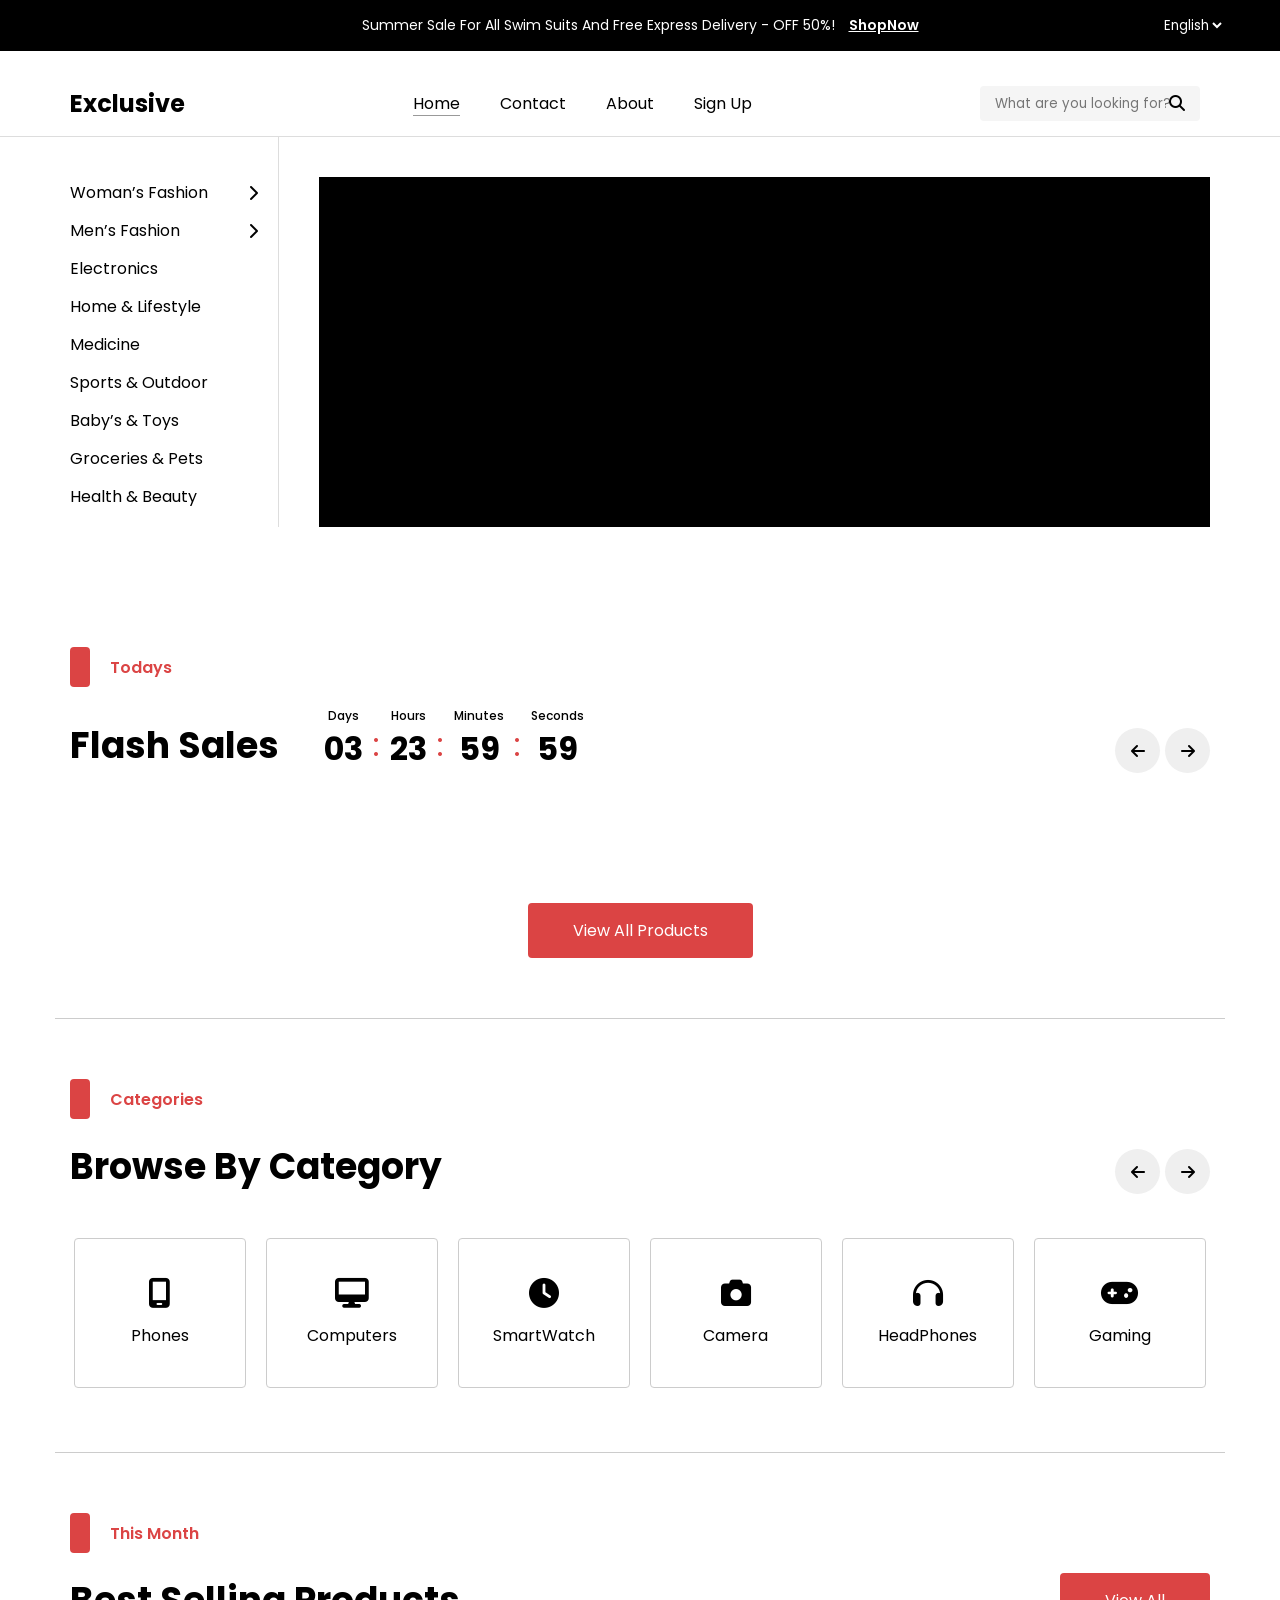
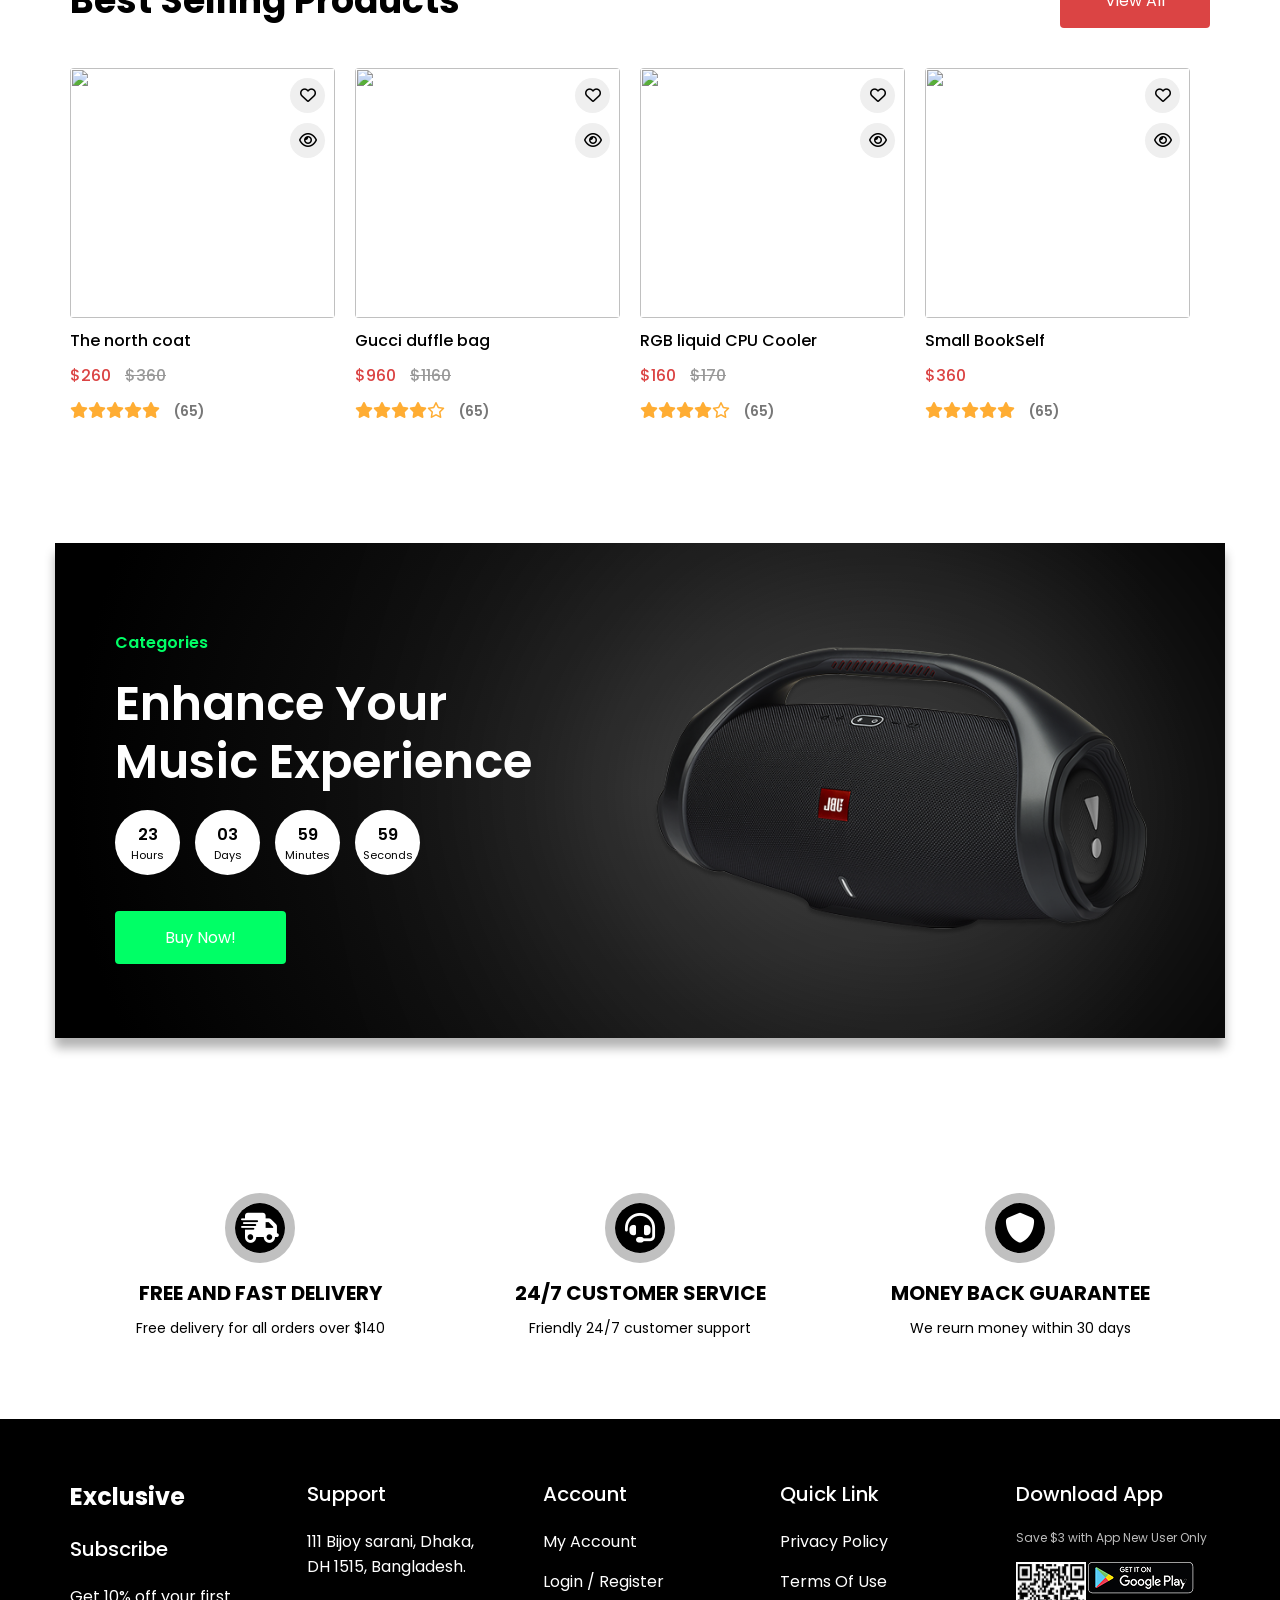
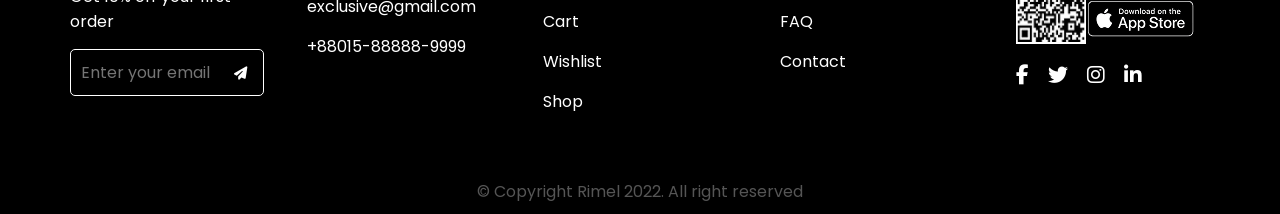
==== commit 56f5f11f: "banner" ====
--- a/index.html
+++ b/index.html
@@ -115,7 +115,7 @@
                 </div>
                 <div class="section-title">
                     <h2>Best Selling Products</h2>
-                    <div class="view-all">
+                    <div class="view-All">
                         <a href="#" class="btn-view-all">View All</a>
                     </div>
                 </div>
@@ -124,6 +124,60 @@
         </div>
     </section>
 
+    <section id="banner">
+        <div class="container">
+            <div class="banner-text">
+                <p class="banner-tag">Categories</p>
+                <h2>Enhance Your <br> Music Experience</h2>
+                <div class="time">
+                    <div class="time-block">
+                        <span class="value" id="hoursb">24</span>
+                        <span class="label">Hours</span>
+                    </div>
+                    <div class="time-block">
+                        <span class="value" id="daysb">04</span>
+                        <span class="label">Days</span>
+                    </div>
+                    <div class="time-block">
+                        <span class="value" id="minutesb">60</span>
+                        <span class="label">Minutes</span>
+                    </div>
+                    <div class="time-block">
+                        <span class="value" id="secondsb">60</span>
+                        <span class="label">Seconds</span>
+                    </div>
+                </div>
+                <a href="#" class="btn-buy">Buy Now!</a>
+            </div>
+            <div class="banner-image">
+                <img src="home/images/banner.png" alt="banner">
+            </div>
+        </div>
+    </section>
+
+    <!-- <section id="products">
+        <div class="container">
+            <div class="section-head">
+                <div class="section-tag">
+                    <span class="tag-bar"></span>
+                    <span class="tag-text">Todays</span>
+                </div>
+                <div class="section-title">
+                    <h2>Flash Sales</h2>
+                    <div class="arrows">
+                        <button class="arrow-btn prev"><i class="fas fa-arrow-left"></i></button>
+                        <button class="arrow-btn next"><i class="fas fa-arrow-right"></i></button>
+                    </div>
+                </div>
+            </div>
+            <div class="products-wrapper">
+                <div class="products-slider"></div>
+            </div>
+            <div class="view-all">
+                <a href="#" class="btn-view-all">View All Products</a>
+            </div>
+        </div>
+    </section> -->
 
     <section id="features">
         <div class="container">
--- a/home/home.css
+++ b/home/home.css
@@ -365,19 +365,19 @@
 }
 
 /* button  */
-#today .container .view-all{
+.container .view-all{
     display: flex;
     justify-content: center;
     margin-top: 50px;
 }
-.view-all a{
+.btn-view-all{
     color: #fff;
     background-color: var(--main-color);
     text-decoration: none;
     padding: 15px 45px;
     border-radius: 4px;
 }
-.view-all a:hover {
+.btn-view-all:hover {
     background-color: #c03333;
 }
 
@@ -453,7 +453,7 @@
     padding-top: 60px;
     padding-bottom: 60px;
 }
-#month .container .section-head .view-all{
+#month .container .section-head .view-All{
     display: flex;
     margin-left: auto;
 }
@@ -463,9 +463,6 @@
     margin-top: 40px;
     overflow: hidden;
 }
-/* #month .container .month-products .discount{
-    display: none;
-} */
 @media (max-width: 992px) {
     #month .month-products {
         flex-wrap: wrap;
@@ -479,6 +476,98 @@
     #month .product-card {
         width: 100%;
         min-width: unset;
+    }
+}
+
+/* banner ========================================================== */
+
+#banner .container{
+    background-color: #000;
+    background: radial-gradient(circle at center, #1a1a1a 0%, #000 90%);
+    overflow: hidden;
+    color: #fff;
+    padding: 60px ;
+    margin-top: 60px;
+    margin-bottom: 60px;
+    display: flex;
+    justify-content: space-between;
+    align-items: center;
+    box-shadow: 0 10px 10px rgba(0, 0, 0, 0.3);
+}
+#banner .container .banner-text{
+    max-width: 45%;
+}
+#banner .container .banner-text .banner-tag{
+    color: #00FF66;
+    font-weight: 600;
+}
+#banner .container .banner-text h2{
+    font-size: 48px;
+    font-weight: 600;
+    margin: 20px 0;
+    line-height: 1.2;
+}
+#banner .container .banner-text .time{
+    margin-bottom: 50px;
+    display: flex;
+    gap: 15px;
+}
+#banner .container .banner-text .time .time-block{
+    width: 65px;
+    height: 65px;
+    background-color: #fff;
+    color: #000;
+    border-radius: 50%;
+    display: flex;
+    flex-direction: column;
+    justify-content: center;
+    align-items: center;
+}
+#banner .container .banner-text .time .time-block .value{
+    font-weight: 600;
+}
+#banner .container .banner-text .time .time-block .label{
+    font-size: 11px;
+}
+#banner .container .banner-text .btn-buy{
+    color: #fff;
+    text-decoration: none;
+    background-color: #00FF66;
+    padding: 15px 50px;
+    border-radius: 4px;
+    transition: opacity 0.2s;
+}
+#banner .container .banner-text .btn-buy:hover {
+    opacity: 0.9;
+}
+#banner .container .banner-image{
+    max-width: 50%;
+}
+#banner .container .banner-image img{
+    filter: drop-shadow(-20px 0px 150px rgba(255, 255, 255, 0.5));
+    width: 100%;
+}
+@media (max-width: 768px) {
+    #banner .container {
+        flex-direction: column;
+        padding: 40px 0px;
+        text-align: center;
+    }
+
+    #banner .banner-text {
+        max-width: 100%;
+        display: flex;
+        flex-direction: column;
+        align-items: center;
+    }
+
+    #banner .container .banner-image {
+        max-width: 90%;
+        margin-top: 30px;
+    }
+
+    #banner .banner-text h2 {
+        font-size: 32px;
     }
 }
 
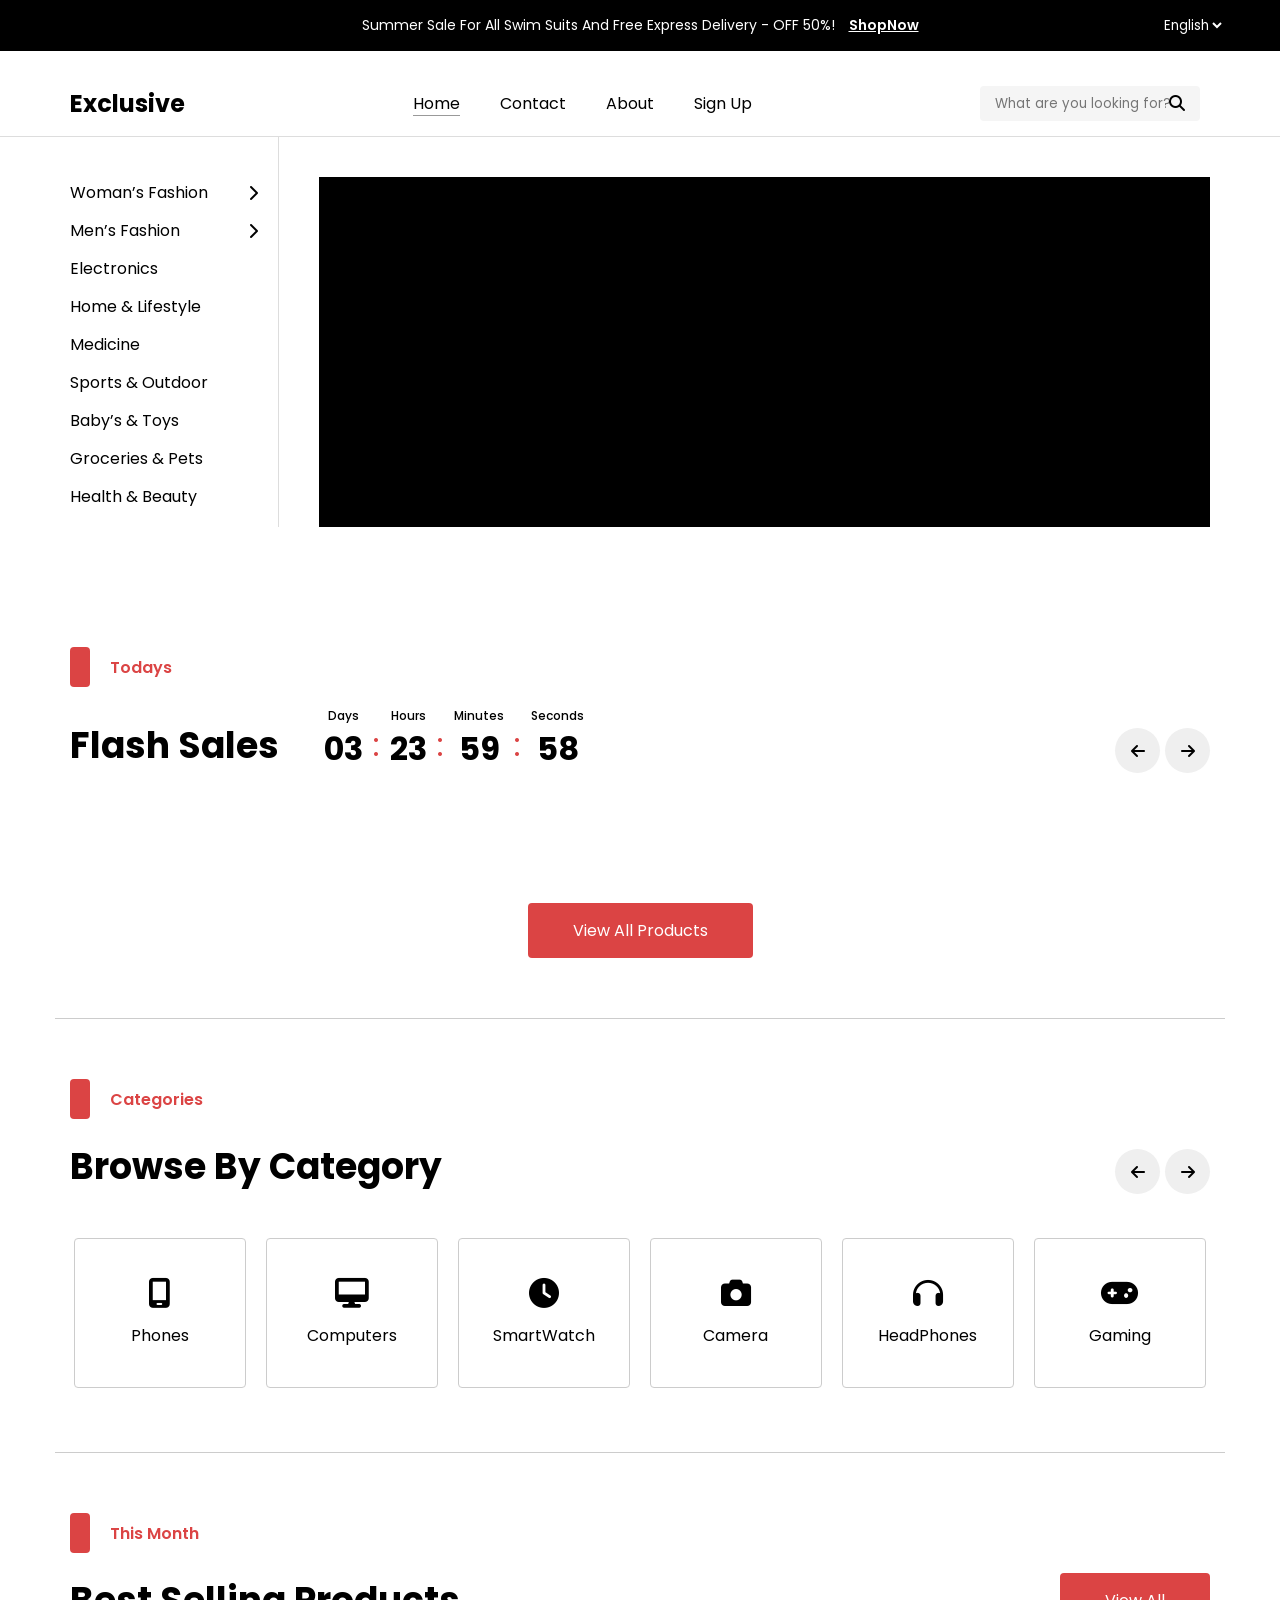
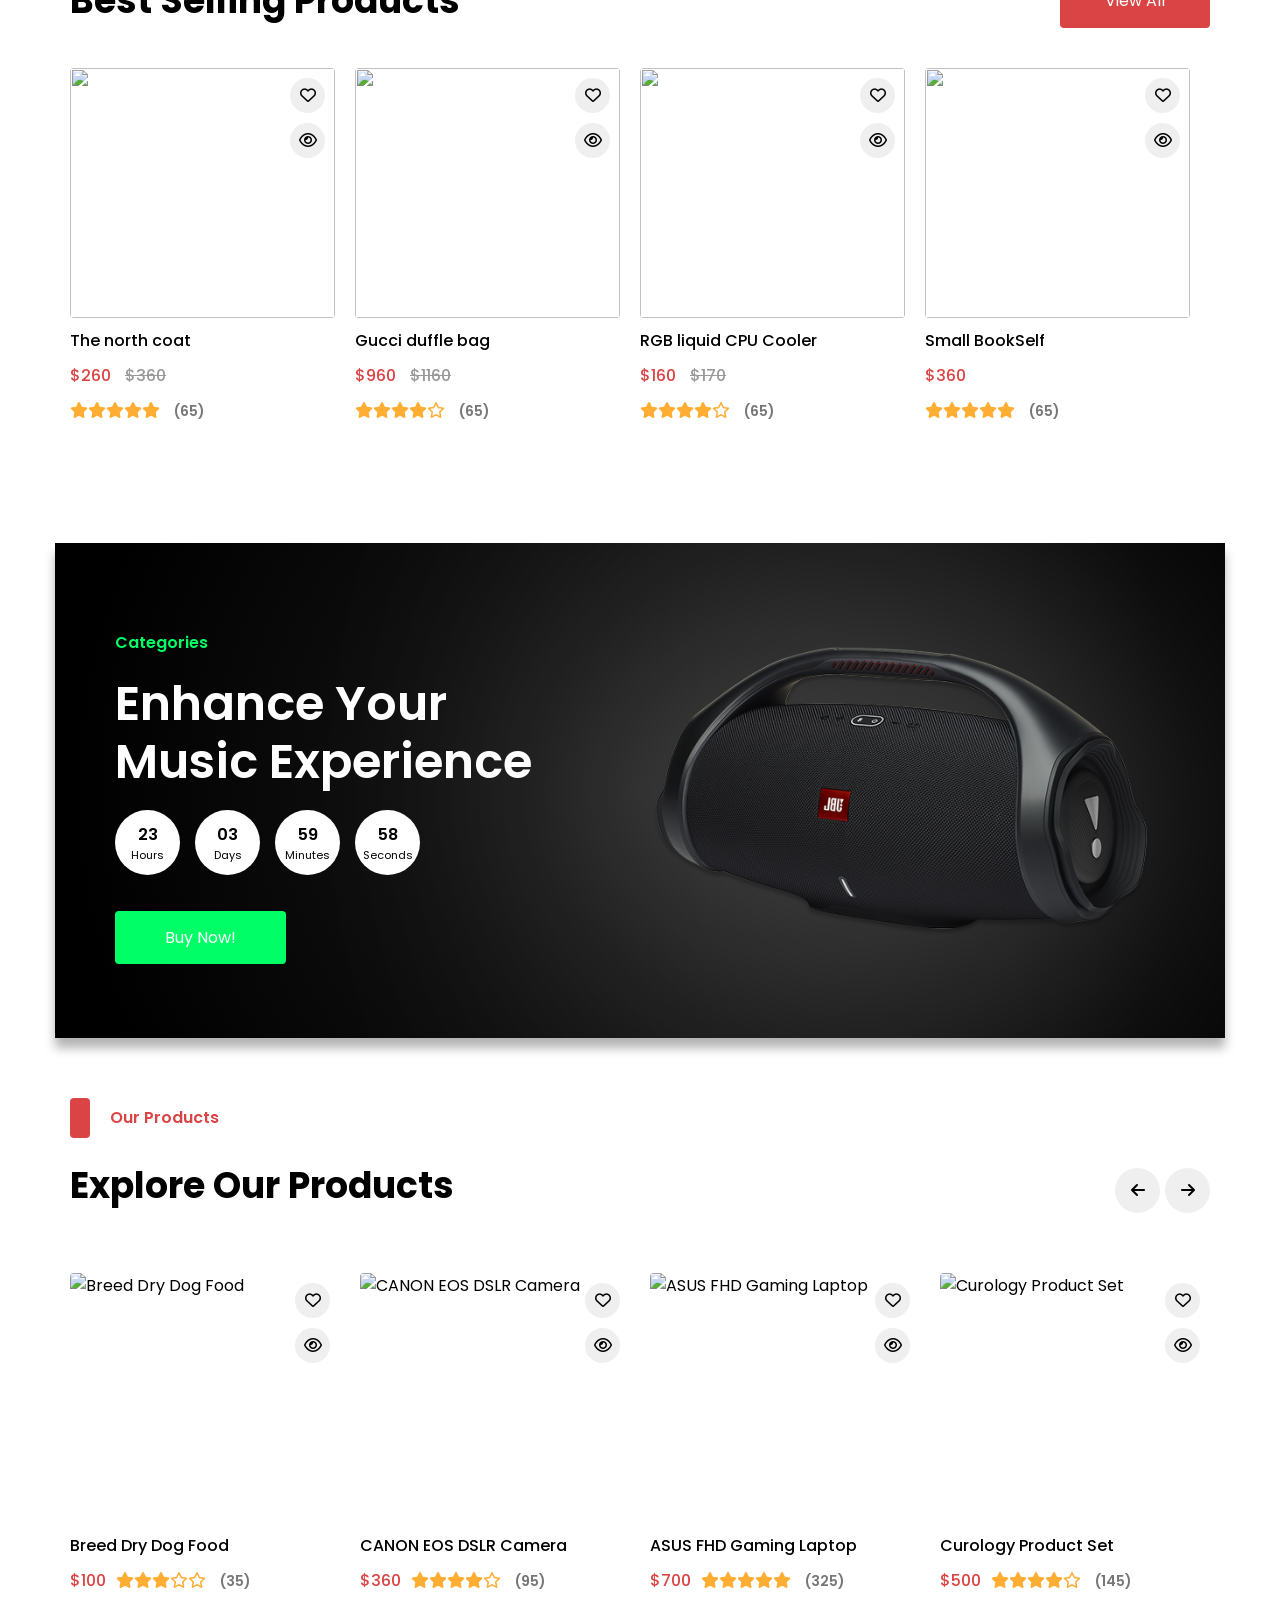
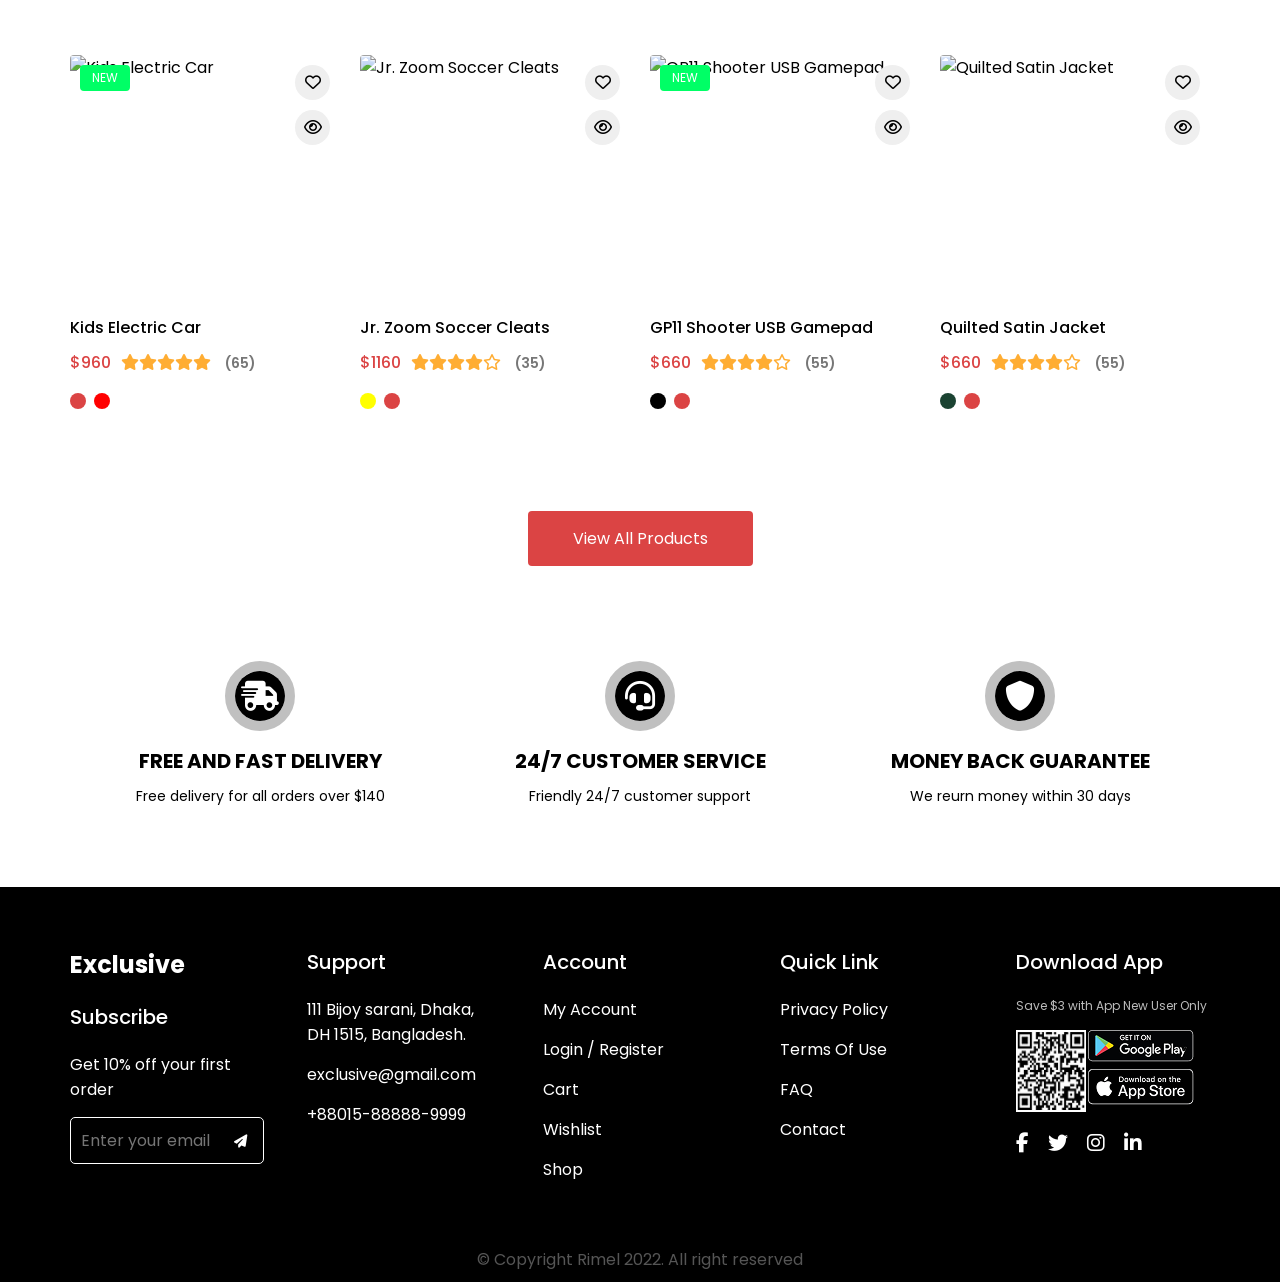
==== commit 97818e9b: "products" ====
--- a/index.html
+++ b/index.html
@@ -155,15 +155,15 @@
         </div>
     </section>
 
-    <!-- <section id="products">
-        <div class="container">
-            <div class="section-head">
-                <div class="section-tag">
-                    <span class="tag-bar"></span>
-                    <span class="tag-text">Todays</span>
-                </div>
-                <div class="section-title">
-                    <h2>Flash Sales</h2>
+    <section id="products">
+        <div class="container">
+            <div class="section-head">
+                <div class="section-tag">
+                    <span class="tag-bar"></span>
+                    <span class="tag-text">Our Products</span>
+                </div>
+                <div class="section-title">
+                    <h2>Explore Our Products</h2>
                     <div class="arrows">
                         <button class="arrow-btn prev"><i class="fas fa-arrow-left"></i></button>
                         <button class="arrow-btn next"><i class="fas fa-arrow-right"></i></button>
@@ -177,7 +177,7 @@
                 <a href="#" class="btn-view-all">View All Products</a>
             </div>
         </div>
-    </section> -->
+    </section>
 
     <section id="features">
         <div class="container">
--- a/home/home.css
+++ b/home/home.css
@@ -253,12 +253,12 @@
 /* images  */
 
 
-#today .container .products-wrapper{
+.container .products-wrapper{
     overflow: hidden;
     padding-bottom: 40px;
     margin-bottom: 40px;
 }
-#today .container .products-wrapper .products-slider{
+.container .products-wrapper .products-slider{
     display: flex;
     gap: 20px;
     margin-top: 40px;
@@ -571,6 +571,52 @@
     }
 }
 
+/* products ========================================================== */
+
+#products .container .products-wrapper .products-slider {
+    gap: 0;
+}
+#products .container .products-wrapper .products-slider .slide-page {
+    display: flex;
+    flex-wrap: wrap;
+    gap: 20px;
+    min-width: 100%;
+}
+#products .container .products-wrapper .products-slider .slide-page .product-card {
+    width: calc((100% - 60px) / 4);
+    min-width: unset;
+    margin-top: 20px;
+}
+#products .container .products-wrapper .products-slider .slide-page .product-card .product-image .icon .new-badge{
+    font-size: 12px;
+    color: #fff;
+    background-color: #00FF66;
+    padding: 4px 12px;
+    border-radius: 4px;
+}
+#products .container .products-wrapper .products-slider .slide-page .product-card .product-info .details{
+    display: flex;
+}
+#products .container .products-wrapper .products-slider .slide-page .product-card .product-info .details .price{
+    margin-right: 10px;
+}
+
+.product-card .product-info .colors {
+    display: flex;
+    gap: 8px;
+    margin-top: 8px;
+}
+
+.product-card .product-info .colors .color {
+    width: 16px;
+    height: 16px;
+    border-radius: 50%;
+    cursor: pointer;
+}
+.color.active {
+    outline: 2px solid #000;
+    outline-offset: 2px;
+}
 
 /* features ========================================================== */
 #features .container {
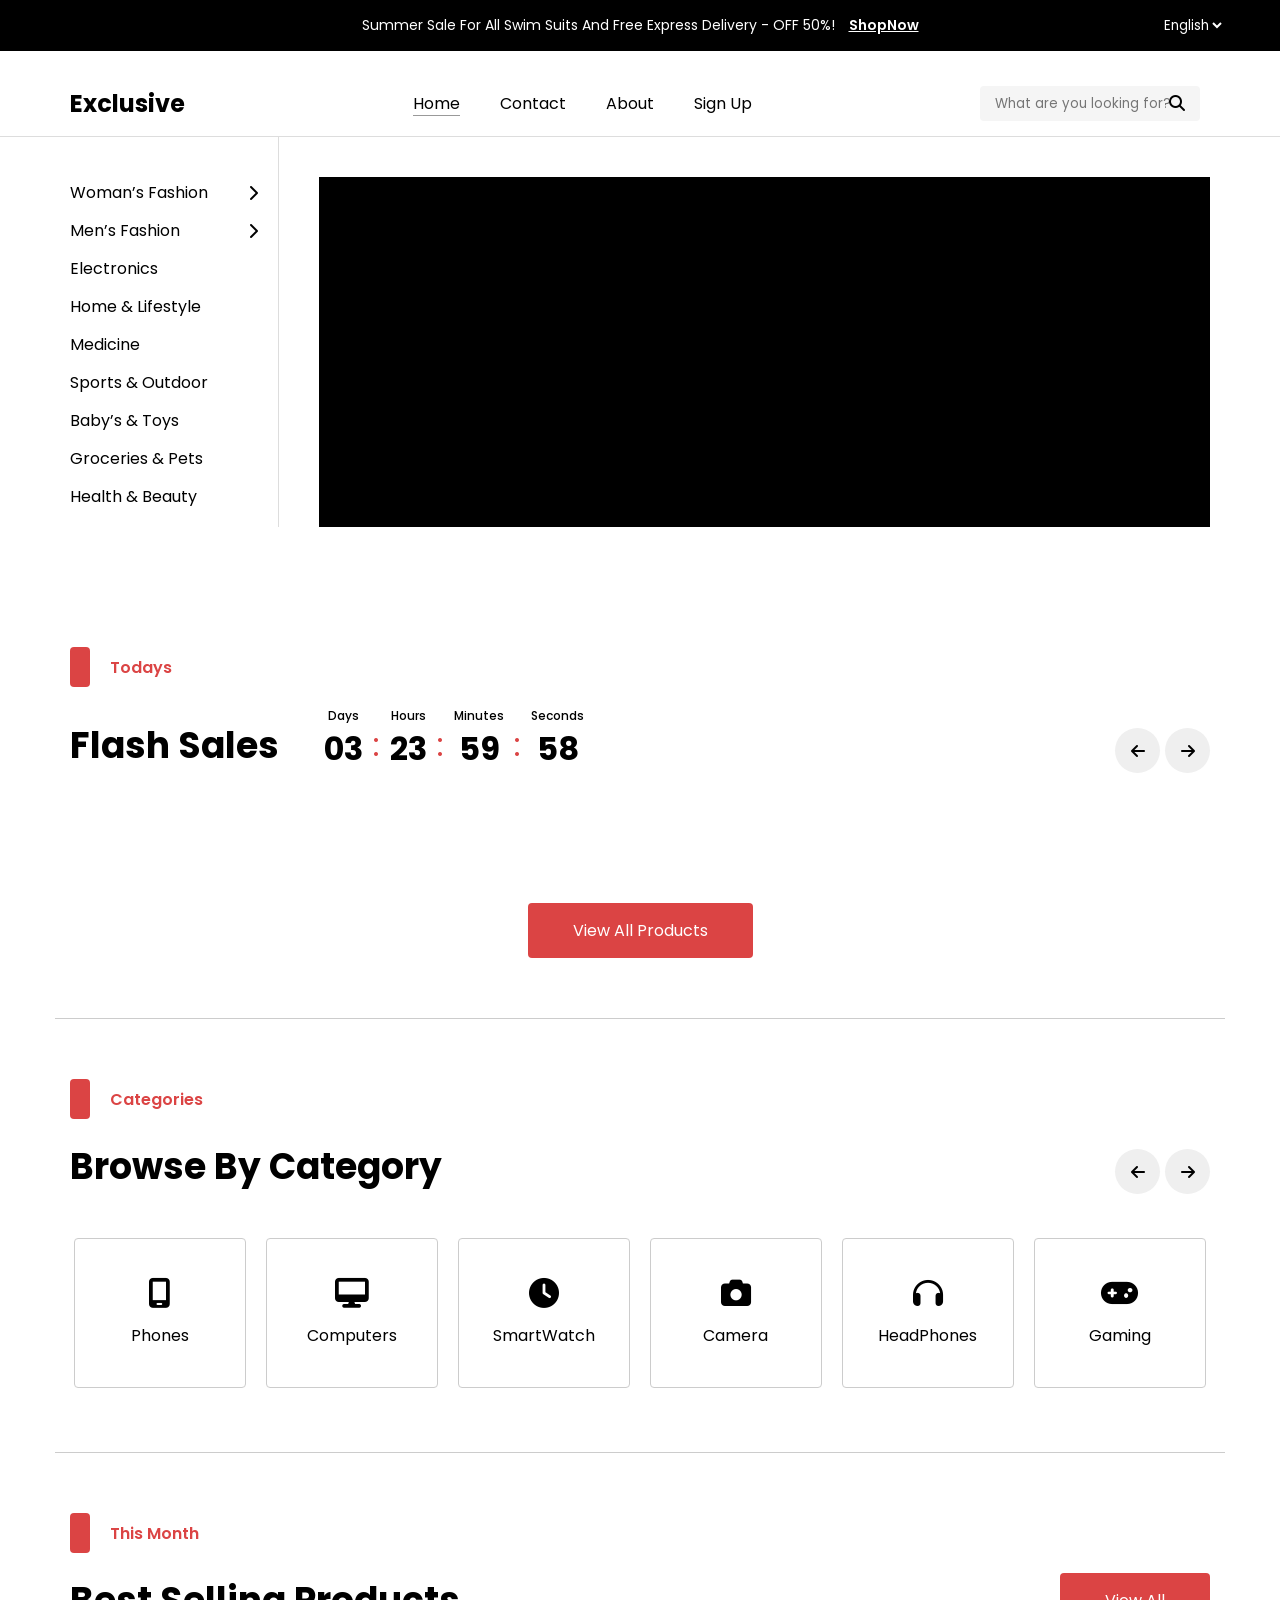
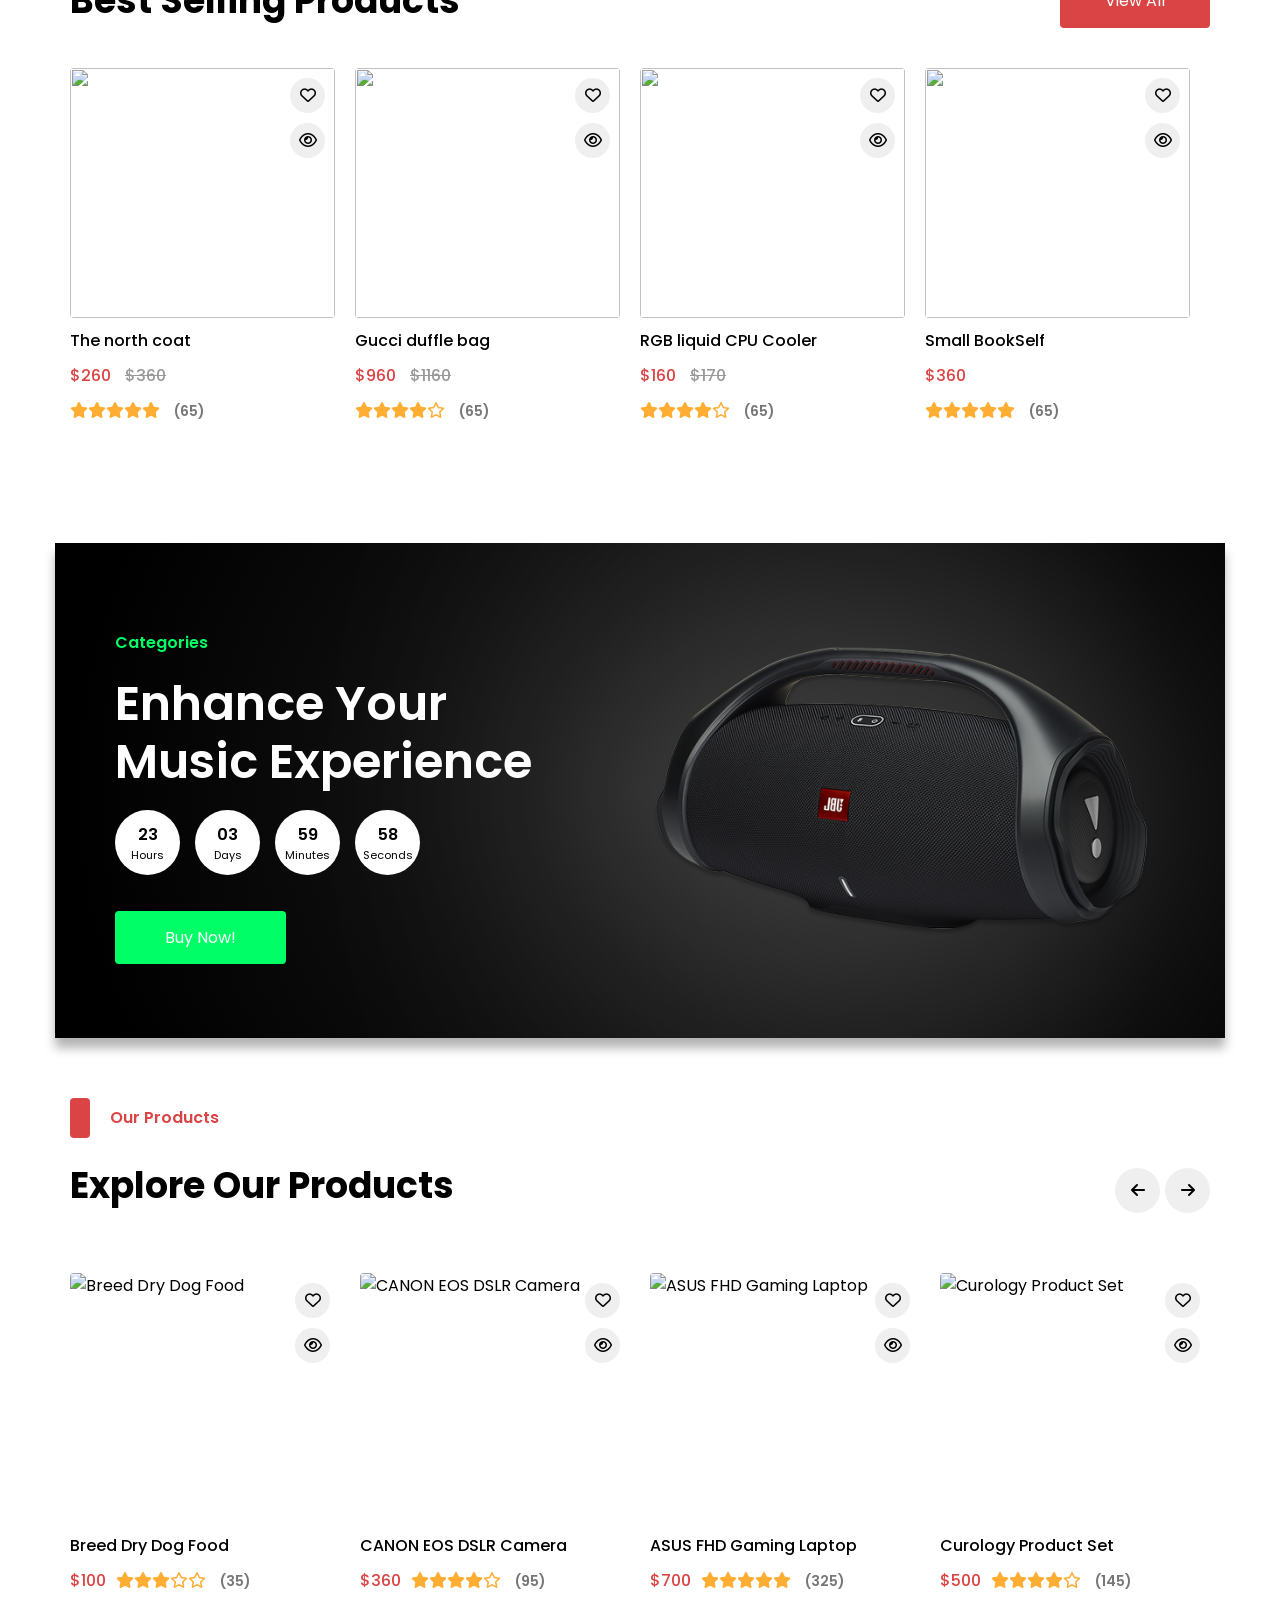
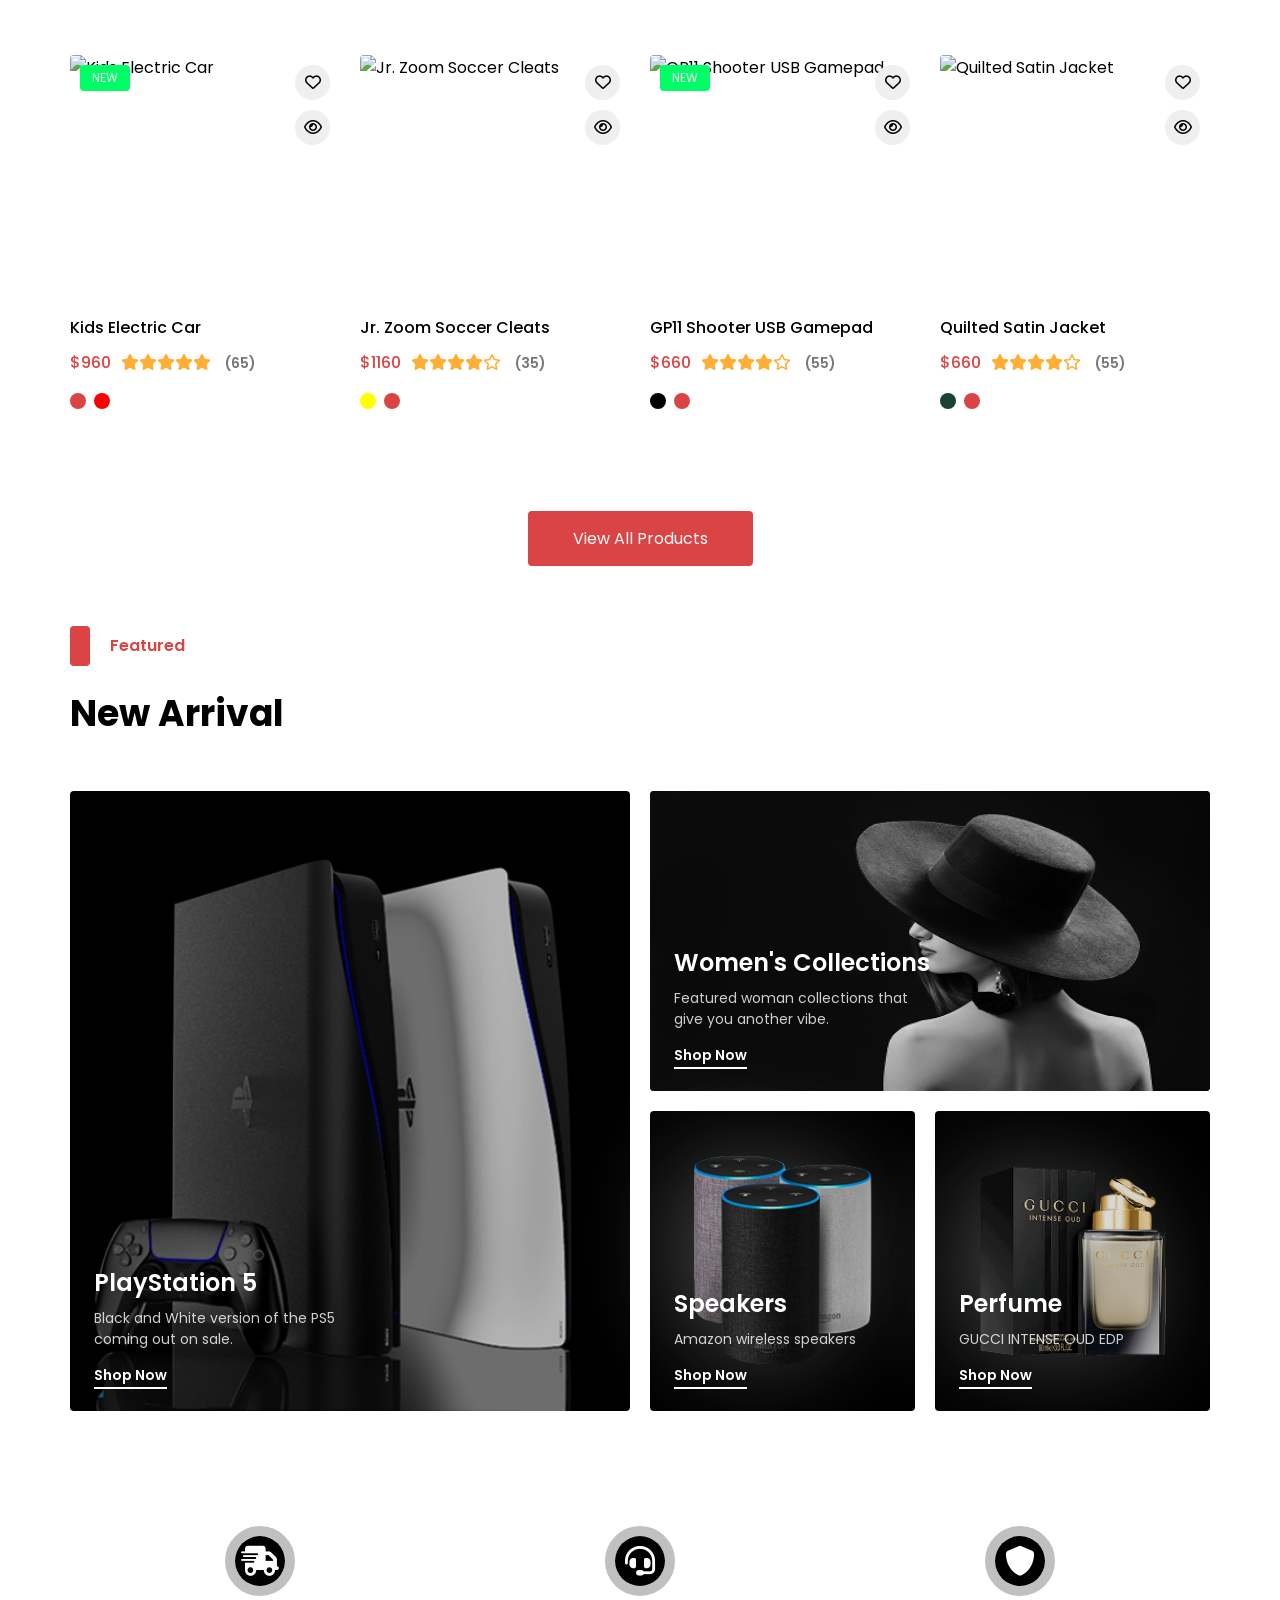
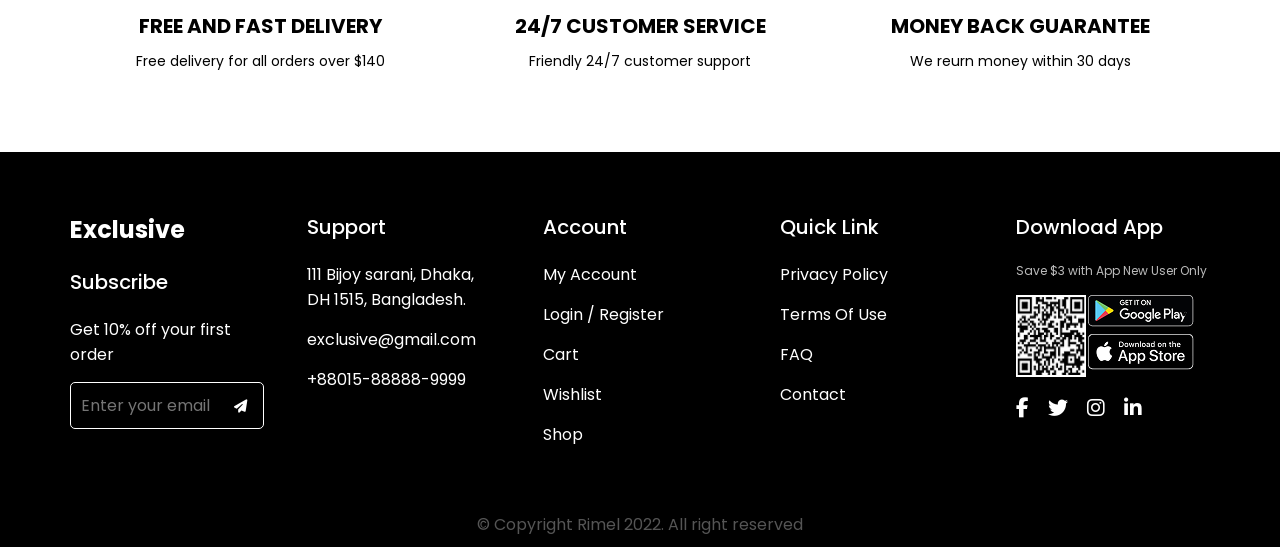
==== commit 2457dc65: "new" ====
--- a/index.html
+++ b/index.html
@@ -179,6 +179,54 @@
         </div>
     </section>
 
+    <section id="new">
+        <div class="container">
+            <div class="section-head">
+                <div class="section-tag">
+                    <span class="tag-bar"></span>
+                    <span class="tag-text">Featured</span>
+                </div>
+                <div class="section-title">
+                    <h2>New Arrival</h2>
+                </div>
+            </div>
+            <div class="arrival-grid">
+                <div class="arrival-card large">
+                    <img src="home/images/PlayStation.png" alt="PlayStation 5">
+                    <div class="arrival-info">
+                        <h3>PlayStation 5</h3>
+                        <p>Black and White version of the PS5 coming out on sale.</p>
+                        <a href="#">Shop Now</a>
+                    </div>
+                </div>
+                <div class="arrival-card medium">
+                    <img src="home/images/woman.png" alt="Women's Collections">
+                    <div class="arrival-info">
+                        <h3>Women's Collections</h3>
+                        <p>Featured woman collections that give you another vibe.</p>
+                        <a href="#">Shop Now</a>
+                    </div>
+                </div>
+                <div class="arrival-card small speakers">
+                    <img src="home/images/speaker.png" alt="Speakers">
+                    <div class="arrival-info">
+                        <h3>Speakers</h3>
+                        <p>Amazon wireless speakers</p>
+                        <a href="#">Shop Now</a>
+                    </div>
+                </div>
+                <div class="arrival-card small perfume">
+                    <img src="home/images/Perfume.png" alt="Perfume">
+                    <div class="arrival-info">
+                        <h3>Perfume</h3>
+                        <p>GUCCI INTENSE OUD EDP</p>
+                        <a href="#">Shop Now</a>
+                    </div>
+                </div>
+            </div>
+        </div>
+    </section>
+
     <section id="features">
         <div class="container">
             <div class="feature">
--- a/home/home.css
+++ b/home/home.css
@@ -618,6 +618,138 @@
     outline-offset: 2px;
 }
 
+/* new ========================================================== */
+
+#new .container{
+    padding-top: 60px;
+    padding-bottom: 40px;
+}
+#new .container .arrival-grid{
+    margin-top: 50px;
+    display: grid;
+    gap: 20px;
+    grid-template-columns: calc(50% - 10px) calc(25% - 20px) calc(25% - 10px);
+    grid-template-rows: 50% 50% ;
+    height: 600px;
+}
+#new .container .arrival-grid .arrival-card {
+    color: #fff;
+    position: relative;
+    border-radius: 4px;
+    background: #000;
+    cursor: pointer;
+}
+#new .container .arrival-grid .arrival-card.large {
+    grid-row: 1 / 3;
+    grid-column: 1 / 2;
+}
+#new .container .arrival-grid .arrival-card.medium {
+    grid-row: 1 / 2;
+    grid-column: 2 / 4;
+}
+#new .container .arrival-grid .arrival-card.small {
+    grid-row: 2 / 3;
+}
+#new .container .arrival-grid .arrival-card.speakers {
+    grid-column: 2 / 3;
+}
+#new .container .arrival-grid .arrival-card.perfume {
+    grid-column: 3 / 4;
+}
+#new .container .arrival-grid .arrival-card img {
+    opacity: 0.85;
+    transition: opacity 0.3s;
+    
+}
+#new .container .arrival-grid .large img{
+    width: 100%;
+    position: absolute;
+    bottom: 0;
+    /* top: 50%; */
+    left: 50%;
+    transform: translateX(-50%);
+}
+#new .container .arrival-grid .medium img{
+    height: 100%;
+    width: 100%;
+    position: absolute;
+    right: 0;
+    border-radius: 4px;
+}
+#new .container .arrival-grid .small img{
+    width: 70%;
+    position: absolute;
+    top: 50%;
+    left: 50%;
+    transform: translate(-50%, -50%);
+    filter: drop-shadow(-20px 0px 50px rgba(255, 255, 255, 0.3));
+}
+
+#new .container .arrival-grid .arrival-card:hover img {
+    opacity: 0.7;
+}
+
+/* ===== Info ===== */
+#new .container .arrival-grid .arrival-card .arrival-info {
+    position: absolute;
+    bottom: 24px;
+    left: 24px;
+}
+
+#new .container .arrival-grid .arrival-card .arrival-info h3 {
+    font-size: 24px;
+    font-weight: 600;
+    margin-bottom: 8px;
+}
+
+#new .container .arrival-grid .arrival-card .arrival-info p {
+    font-size: 14px;
+    margin-bottom: 12px;
+    max-width: 250px;
+    opacity: 0.8;
+}
+
+#new .container .arrival-grid .arrival-card .arrival-info a {
+    color: #fff;
+    text-decoration: none;
+    font-size: 14px;
+    font-weight: 600;
+    border-bottom: 2px solid #fff;
+    padding-bottom: 2px;
+    transition: opacity 0.2s;
+}
+
+#new .container .arrival-grid .arrival-card .arrival-info a:hover {
+    opacity: 0.7;
+}
+
+@media (max-width: 768px) {
+    #new .container .arrival-grid {
+        grid-template-columns: 1fr 1fr;
+        grid-template-rows: 2fr 1fr 1fr ;
+        height: 1240px;
+    }
+
+    #new .container .arrival-grid .arrival-card.large {
+        grid-row: 1 / 2;
+        grid-column: 1 / 3;
+    }
+        #new .container .arrival-grid .arrival-card.large img{
+            max-height: 90%;
+        }
+
+    #new .container .arrival-grid .arrival-card.medium {
+        grid-row: 2 / 3;
+        grid-column: 1 / 3;
+    }
+
+    #new .container .arrival-grid .arrival-card.small {
+        grid-row: 3 / 4;
+        grid-column: auto;
+    }
+}
+
+
 /* features ========================================================== */
 #features .container {
     display: flex;
